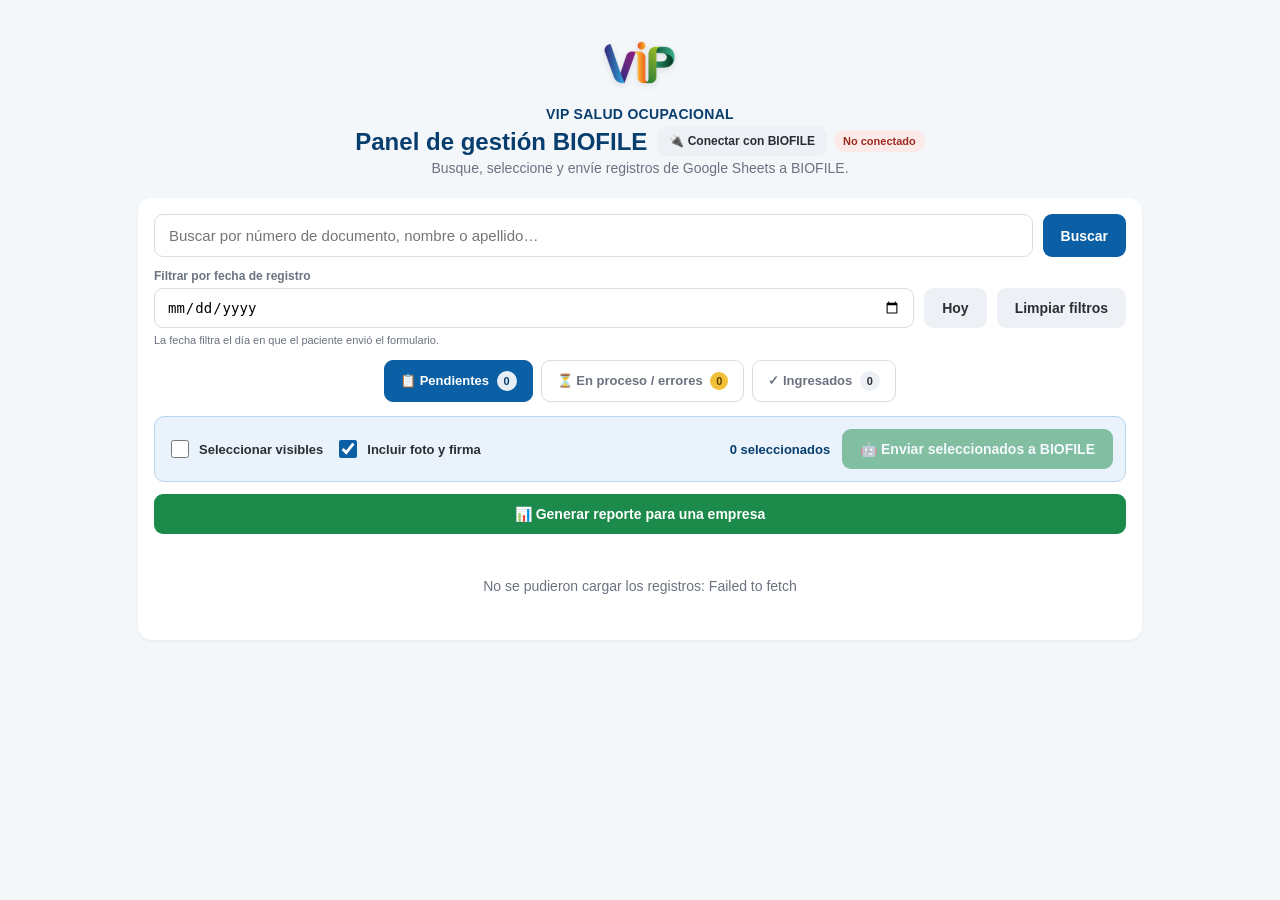
==== index.html @ d593680f "Add files via upload" ====
<!DOCTYPE html>
<html lang="es">
<head>
<meta charset="UTF-8">
<meta name="viewport" content="width=device-width, initial-scale=1">
<meta name="robots" content="noindex,nofollow">
<title>Panel de gestión BIOFILE — VIP Salud Ocupacional</title>
<link rel="icon" type="image/x-icon" href="/favicon.ico?v=vip-20260729-4">
<link rel="shortcut icon" type="image/x-icon" href="/favicon.ico?v=vip-20260729-4">
<link rel="icon" type="image/png" sizes="32x32" href="/favicon-32x32.png?v=vip-20260729-4">
<link rel="icon" type="image/png" sizes="16x16" href="/favicon-16x16.png?v=vip-20260729-4">
<link rel="apple-touch-icon" sizes="180x180" href="/apple-touch-icon.png?v=vip-20260729-4">
<link rel="icon" type="image/png" href="[data-uri]">
<meta name="theme-color" content="#0b4678">

<style>
  :root{
    --azul:#0B5FA5;
    --azul-osc:#083E6E;
    --azul-claro:#EAF3FB;
    --gris-txt:#2B2E33;
    --gris-suave:#6B7280;
    --borde:#D6DEE6;
    --verde:#1B8A4B;
    --verde-claro:#E7F5EC;
    --rojo:#C0392B;
    --fondo:#F4F7FA;
    --blanco:#FFFFFF;
  }
  *{box-sizing:border-box;}
  body{
    margin:0;
    font-family:-apple-system,BlinkMacSystemFont,"Segoe UI",Roboto,Arial,sans-serif;
    background:var(--fondo);
    color:var(--gris-txt);
  }
  .wrap{
    max-width:920px;
    margin:0 auto;
    padding:24px 18px 60px;
  }
  header{
    text-align:center;
    margin-bottom:22px;
  }
  header .marca{
    font-weight:700;
    font-size:14px;
    color:var(--azul-osc);
    letter-spacing:.3px;
  }
  header h1{
    font-size:24px;
    color:var(--azul-osc);
    margin:6px 0 4px;
  }
  header p{
    color:var(--gris-suave);
    font-size:14px;
    margin:0;
  }

  .panel-busqueda{
    background:var(--blanco);
    border-radius:14px;
    padding:16px;
    box-shadow:0 1px 3px rgba(0,0,0,.06);
    margin-bottom:18px;
  }
  .fila-busqueda{
    display:flex;
    gap:10px;
  }
  .fila-busqueda input{
    flex:1;
    padding:12px 14px;
    font-size:15px;
    border:1.5px solid var(--borde);
    border-radius:9px;
  }
  .fila-busqueda input:focus{
    outline:none;
    border-color:var(--azul);
    box-shadow:0 0 0 3px rgba(11,95,165,.15);
  }
  .btn{
    display:inline-flex;
    align-items:center;
    justify-content:center;
    gap:6px;
    padding:12px 18px;
    font-size:14px;
    font-weight:700;
    border-radius:9px;
    border:none;
    cursor:pointer;
    white-space:nowrap;
  }
  .btn-azul{background:var(--azul);color:#fff;}
  .btn-azul:hover{background:var(--azul-osc);}
  .btn-verde{background:var(--verde);color:#fff;}
  .btn-verde:hover{background:#146B3A;}
  .btn-gris{background:#EDF1F5;color:var(--gris-txt);}
  .btn-gris:hover{background:#DCE3E9;}
  .btn:disabled{opacity:.5;cursor:default;}
  .btn-sm{padding:8px 14px;font-size:13px;}

  .lista-registros{
    display:flex;
    flex-direction:column;
    gap:8px;
    margin-top:14px;
    max-height:280px;
    overflow-y:auto;
  }
  .item-registro{
    display:flex;
    flex-direction:column;
    gap:6px;
    padding:12px 14px;
    border:1.5px solid var(--borde);
    border-radius:9px;
    cursor:pointer;
    background:var(--blanco);
  }
  .item-registro.es-brigada{
    border-color:var(--naranja,#F47920);
    border-width:2px;
    background:#FFFBF7;
  }
  .item-registro:hover{
    border-color:var(--azul);
    background:var(--azul-claro);
  }
  .item-registro-fila1{
    display:flex;
    justify-content:space-between;
    align-items:center;
  }
  .item-registro .nombre{
    font-weight:700;
    font-size:14px;
  }
  .item-registro .detalle{
    font-size:12px;
    color:var(--gris-suave);
    margin-top:2px;
  }
  .item-registro .fecha{
    font-size:12px;
    color:var(--gris-suave);
    white-space:nowrap;
  }
  .fila-badges{
    display:flex;
    gap:6px;
    flex-wrap:wrap;
  }
  .badge{
    display:inline-flex;
    align-items:center;
    gap:4px;
    font-size:11px;
    font-weight:800;
    padding:3px 9px;
    border-radius:99px;
    white-space:nowrap;
  }
  .badge-brigada{
    background:#F47920;
    color:#fff;
  }
  .badge-empresa{
    background:#EAF3FB;
    color:#0B5FA5;
  }
  .badge-particular{
    background:#F0ECF8;
    color:#6B4FA0;
  }
  .badge-robot{
    background:#1B8A4B;
    color:#fff;
  }
  .badge-robot-error{
    background:#C0392B;
    color:#fff;
  }
  .badge-robot-proceso{
    background:#F2C037;
    color:#5C4400;
  }
  .alerta-brigada{
    margin:0 18px 14px;
    background:#F47920;
    color:#fff;
    border-radius:10px;
    padding:12px 16px;
    font-size:14px;
    font-weight:800;
    text-align:center;
  }
  .fila-badges-ficha{
    display:flex;
    gap:8px;
    flex-wrap:wrap;
    margin:0 18px 14px;
  }
  .fila-badges-ficha .badge{
    font-size:12px;
    padding:5px 12px;
  }

  .estado-carga, .estado-vacio{
    text-align:center;
    padding:30px 10px;
    color:var(--gris-suave);
    font-size:14px;
  }

  .ficha{
    display:none;
    background:var(--blanco);
    border-radius:14px;
    box-shadow:0 1px 3px rgba(0,0,0,.06);
    overflow:hidden;
  }
  .ficha.activa{display:block;}

  .ficha-header{
    background:var(--azul-osc);
    color:#fff;
    padding:16px 18px;
    display:flex;
    justify-content:space-between;
    align-items:center;
    flex-wrap:wrap;
    gap:10px;
  }
  .ficha-header .nombre-paciente{
    font-size:17px;
    font-weight:700;
  }
  .ficha-header .doc-paciente{
    font-size:13px;
    opacity:.85;
  }

  .barra-copiar{
    background:var(--verde-claro);
    padding:14px 18px;
    display:flex;
    align-items:center;
    justify-content:space-between;
    flex-wrap:wrap;
    gap:10px;
    border-bottom:1px solid var(--borde);
  }
  .barra-copiar .texto{
    font-size:13px;
    color:#146B3A;
    font-weight:600;
  }
  .confirmacion-copiado{
    display:none;
    font-size:13px;
    color:var(--verde);
    font-weight:700;
  }

  .fotos-firma{
    display:grid;
    grid-template-columns:1fr 1fr;
    gap:14px;
    padding:18px;
    border-bottom:1px solid var(--borde);
  }
  .caja-imagen{
    border:1.5px solid var(--borde);
    border-radius:10px;
    padding:12px;
    text-align:center;
  }
  .caja-imagen .titulo-img{
    font-size:12px;
    font-weight:700;
    color:var(--gris-suave);
    text-transform:uppercase;
    letter-spacing:.4px;
    margin-bottom:8px;
  }
  .caja-imagen img{
    display:block;
    width:auto;
    max-width:100%;
    max-height:220px;
    object-fit:contain;
    border-radius:6px;
    margin:0 auto 10px;
    background:#f0f0f0;
  }
  .vista-imagen-mensaje{
    display:none;
    padding:12px;
    margin-bottom:10px;
    border:1px dashed var(--borde);
    border-radius:8px;
    background:#FAFBFC;
    color:var(--gris-suave);
    font-size:12px;
    line-height:1.45;
  }
  .caja-imagen .botones-img{
    display:flex;
    gap:6px;
    justify-content:center;
    flex-wrap:wrap;
  }
  .aviso-img{
    font-size:11px;
    color:var(--gris-suave);
    margin-top:6px;
  }

  .tabla-datos{
    padding:6px 18px 18px;
  }
  .grupo-datos{
    margin-top:14px;
  }
  .grupo-datos .titulo-grupo{
    font-size:12px;
    font-weight:700;
    color:var(--azul);
    text-transform:uppercase;
    letter-spacing:.5px;
    margin-bottom:8px;
    padding-bottom:6px;
    border-bottom:2px solid var(--azul-claro);
  }
  .fila-dato{
    display:grid;
    grid-template-columns:190px 1fr auto;
    gap:10px;
    align-items:center;
    padding:7px 0;
    border-bottom:1px solid #F0F3F6;
  }
  .fila-dato:last-child{border-bottom:none;}
  .fila-dato .etiqueta{
    font-size:13px;
    color:var(--gris-suave);
    font-weight:600;
  }
  .fila-dato .valor{
    font-size:14px;
    font-weight:600;
    word-break:break-word;
  }
  .fila-dato .valor.vacio{
    color:#B7C0CA;
    font-weight:400;
    font-style:italic;
  }
  .btn-copiar-uno{
    background:none;
    border:1px solid var(--borde);
    border-radius:6px;
    padding:4px 9px;
    font-size:12px;
    cursor:pointer;
    color:var(--gris-suave);
    white-space:nowrap;
  }
  .btn-copiar-uno:hover{
    border-color:var(--azul);
    color:var(--azul);
  }

  .pie-ficha{
    padding:16px 18px;
    display:flex;
    justify-content:center;
    gap:10px;
    flex-wrap:wrap;
  }

  /* ===== MODO SECUENCIAL: un dato a la vez ===== */
  .modo-secuencial{
    display:none;
    background:var(--blanco);
    border-radius:14px;
    box-shadow:0 1px 3px rgba(0,0,0,.06);
    overflow:hidden;
  }
  .modo-secuencial.activo{display:block;}
  .sec-header{
    background:var(--azul-osc);
    color:#fff;
    padding:14px 18px;
    display:flex;
    justify-content:space-between;
    align-items:center;
    flex-wrap:wrap;
    gap:8px;
  }
  .sec-header .sec-nombre{
    font-size:15px;
    font-weight:700;
  }
  .sec-progreso{
    background:var(--azul-claro);
    padding:10px 18px;
  }
  .sec-progreso-texto{
    font-size:12px;
    font-weight:700;
    color:var(--azul-osc);
    margin-bottom:6px;
    text-align:center;
  }
  .sec-progreso-barra{
    height:6px;
    background:#D3E4F2;
    border-radius:99px;
    overflow:hidden;
  }
  .sec-progreso-relleno{
    height:100%;
    background:var(--azul);
    border-radius:99px;
    transition:width .2s ease;
  }
  .sec-cuerpo{
    padding:34px 24px;
    text-align:center;
  }
  .sec-grupo-actual{
    font-size:12px;
    font-weight:700;
    color:var(--azul);
    text-transform:uppercase;
    letter-spacing:.6px;
    margin-bottom:10px;
  }
  .sec-etiqueta{
    font-size:16px;
    color:var(--gris-suave);
    font-weight:600;
    margin-bottom:14px;
  }
  .sec-valor{
    font-size:34px;
    font-weight:800;
    color:var(--gris-txt);
    word-break:break-word;
    line-height:1.2;
    min-height:44px;
    padding:0 10px;
  }
  .sec-valor.vacio{
    color:#C3CBD3;
    font-style:italic;
    font-weight:500;
    font-size:20px;
  }
  .sec-botones{
    padding:18px 24px 26px;
    display:flex;
    flex-direction:column;
    gap:10px;
    align-items:center;
  }
  .btn-grande{
    width:100%;
    max-width:420px;
    padding:20px;
    font-size:18px;
    font-weight:800;
    border-radius:12px;
    border:none;
    cursor:pointer;
  }
  .btn-grande.principal{
    background:var(--verde);
    color:#fff;
  }
  .btn-grande.principal.copiado{
    background:#146B3A;
  }
  .sec-nav{
    display:flex;
    gap:10px;
    width:100%;
    max-width:420px;
  }
  .sec-nav button{
    flex:1;
    padding:12px;
    font-size:14px;
    font-weight:700;
    border-radius:9px;
    border:1.5px solid var(--borde);
    background:var(--blanco);
    color:var(--gris-txt);
    cursor:pointer;
  }
  .sec-nav button:hover{border-color:var(--azul);color:var(--azul);}
  .sec-nav button:disabled{opacity:.4;cursor:default;}
  .sec-atajo{
    font-size:12px;
    color:var(--gris-suave);
    text-align:center;
    margin-top:4px;
  }
  .selector-modo{
    display:flex;
    gap:8px;
    justify-content:center;
    margin-bottom:14px;
  }
  .selector-modo button{
    padding:9px 16px;
    font-size:13px;
    font-weight:700;
    border-radius:8px;
    border:1.5px solid var(--borde);
    background:var(--blanco);
    color:var(--gris-suave);
    cursor:pointer;
  }
  .selector-modo button.activo{
    background:var(--azul);
    border-color:var(--azul);
    color:#fff;
  }
  #contadorPorConfirmar{
    display:inline-flex;
    align-items:center;
    justify-content:center;
    min-width:18px;
    height:18px;
    padding:0 5px;
    border-radius:99px;
    background:#F2C037;
    color:#5C4400;
    font-size:11px;
    font-weight:800;
    margin-left:4px;
  }
  .banner-confirmar{
    margin:0 18px 14px;
    background:#FFF7E0;
    border:2px solid #F2C037;
    border-radius:10px;
    padding:14px 16px;
    font-size:14px;
  }
  .banner-confirmar strong{color:#5C4400;}
  .datos-robot-resumen{
    background:#F7FAFC;
    border-radius:8px;
    padding:10px 12px;
    margin-top:10px;
    font-size:13px;
    line-height:1.6;
  }

  .modal-fondo{
    position:fixed;
    top:0; left:0; right:0; bottom:0;
    background:rgba(20,25,30,.55);
    display:flex;
    align-items:center;
    justify-content:center;
    z-index:100;
    padding:16px;
  }
  .modal-caja{
    background:#fff;
    border-radius:14px;
    max-width:480px;
    width:100%;
    max-height:85vh;
    display:flex;
    flex-direction:column;
    overflow:hidden;
  }
  .modal-header{
    background:var(--azul-osc);
    color:#fff;
    padding:14px 18px;
    display:flex;
    justify-content:space-between;
    align-items:center;
    font-weight:700;
  }
  .btn-cerrar-modal{
    background:none;
    border:none;
    color:#fff;
    font-size:18px;
    cursor:pointer;
  }
  .modal-cuerpo{
    padding:18px;
    overflow-y:auto;
  }
  .item-empresa-reporte{
    display:flex;
    justify-content:space-between;
    align-items:center;
    padding:12px 14px;
    border:1.5px solid var(--borde);
    border-radius:9px;
    cursor:pointer;
    margin-bottom:8px;
    background:#fff;
  }
  .item-empresa-reporte:hover{
    border-color:var(--verde);
    background:var(--verde-claro);
  }
  .item-empresa-reporte .nombre-emp{
    font-weight:700;
    font-size:14px;
  }
  .item-empresa-reporte .cantidad-emp{
    font-size:12px;
    color:var(--gris-suave);
  }

  .oculto{display:none !important;}

  @media (max-width:600px){
    .fotos-firma{grid-template-columns:1fr;}
    .fila-dato{grid-template-columns:1fr;gap:2px;}
    .fila-dato .btn-copiar-uno{justify-self:start;}
  }


  :root{--amarillo:#F2C037;--amarillo-claro:#FFF7E0;--rojo-claro:#FBEAE8;}
  .wrap{max-width:1040px;}
  .header-linea{display:flex;justify-content:center;align-items:center;gap:10px;flex-wrap:wrap;}
  .btn-config{padding:8px 12px;font-size:12px;background:#EDF1F5;color:var(--gris-txt);}
  .fila-filtros{display:grid;grid-template-columns:1fr auto auto;gap:10px;margin-top:12px;align-items:end;}
  .campo-filtro label{font-size:12px;font-weight:700;color:var(--gris-suave);display:block;margin:0 0 5px;}
  .campo-filtro input{width:100%;padding:10px 12px;border:1.5px solid var(--borde);border-radius:9px;font-size:14px;}
  .tabs-estado{display:flex;gap:8px;justify-content:center;flex-wrap:wrap;margin:14px 0 0;}
  .tabs-estado button{padding:10px 15px;font-size:13px;font-weight:700;border-radius:9px;border:1.5px solid var(--borde);background:#fff;color:var(--gris-suave);cursor:pointer;}
  .tabs-estado button.activo{background:var(--azul);border-color:var(--azul);color:#fff;}
  .contador-tab{display:inline-flex;align-items:center;justify-content:center;min-width:20px;height:20px;padding:0 6px;border-radius:99px;background:rgba(255,255,255,.9);color:var(--azul-osc);font-size:11px;margin-left:4px;}
  .tabs-estado button:not(.activo) .contador-tab{background:#EDF1F5;color:var(--gris-txt);}
  .barra-masiva{display:flex;align-items:center;gap:12px;flex-wrap:wrap;margin-top:14px;padding:12px;border:1.5px solid #BBD7EE;background:var(--azul-claro);border-radius:10px;}
  .check-inline{display:inline-flex;align-items:center;gap:7px;font-size:13px;font-weight:650;cursor:pointer;}
  .check-inline input{width:18px;height:18px;accent-color:var(--azul);}
  .barra-masiva .spacer{flex:1;}
  .seleccion-contador{font-size:13px;font-weight:700;color:var(--azul-osc);}
  .item-registro{cursor:pointer;}
  .item-registro.es-seleccionado{border-color:var(--azul);box-shadow:0 0 0 2px rgba(11,95,165,.12);}
  .item-registro-contenido{display:grid;grid-template-columns:auto 1fr auto;gap:12px;align-items:start;}
  .check-registro{width:20px;height:20px;accent-color:var(--azul);margin-top:2px;cursor:pointer;}
  .acciones-item{display:flex;gap:7px;align-items:center;flex-wrap:wrap;justify-content:flex-end;}
  .btn-mini{padding:7px 11px;font-size:12px;border-radius:7px;}
  .estado-bloque{margin-top:8px;padding:10px 12px;border-radius:9px;background:#F7FAFC;border:1px solid var(--borde);}
  .estado-cabecera{display:flex;justify-content:space-between;gap:10px;align-items:center;font-size:12px;font-weight:750;}
  .estado-cabecera .azul{color:var(--azul);}.estado-cabecera .verde{color:var(--verde);}.estado-cabecera .rojo{color:var(--rojo);}.estado-cabecera .amarillo{color:#7A5A00;}
  .barra-progreso{height:8px;border-radius:99px;background:#DFE7EE;overflow:hidden;margin-top:8px;}
  .barra-progreso > div{height:100%;border-radius:99px;transition:width .5s ease;background:var(--azul);}
  .barra-progreso > div.verde{background:var(--verde);}.barra-progreso > div.rojo{background:var(--rojo);}.barra-progreso > div.amarillo{background:var(--amarillo);}
  .error-detalle{margin-top:9px;border-top:1px solid var(--borde);padding-top:8px;font-size:12px;color:var(--rojo);line-height:1.45;word-break:break-word;}
  .ficha-tabs{display:flex;justify-content:center;gap:8px;padding:14px 18px 0;flex-wrap:wrap;}
  .ficha-tabs button{padding:10px 16px;border:1.5px solid var(--borde);background:#fff;color:var(--gris-suave);font-weight:700;border-radius:9px;cursor:pointer;}
  .ficha-tabs button.activo{background:var(--azul);border-color:var(--azul);color:#fff;}
  .panel-automatico{padding:18px;}
  .tarjeta-envio{border:1.5px solid var(--borde);border-radius:12px;padding:16px;background:#FBFCFD;}
  .tarjeta-envio h3{margin:0 0 5px;color:var(--azul-osc);font-size:17px;}
  .tarjeta-envio p{margin:0 0 14px;color:var(--gris-suave);font-size:13px;line-height:1.45;}
  .opciones-envio{display:grid;gap:10px;margin-bottom:14px;}
  .opcion-check{display:flex;align-items:flex-start;gap:10px;padding:11px;border:1px solid var(--borde);border-radius:9px;background:#fff;cursor:pointer;}
  .opcion-check input{width:20px;height:20px;accent-color:var(--azul);flex:none;margin-top:1px;}
  .opcion-check strong{font-size:13px;display:block;}.opcion-check small{color:var(--gris-suave);display:block;margin-top:2px;line-height:1.35;}
  .progreso-ficha{margin-top:14px;padding:13px;border-radius:10px;background:var(--azul-claro);display:none;}
  .progreso-ficha.visible{display:block;}
  .progreso-ficha .mensaje{font-size:13px;font-weight:750;color:var(--azul-osc);display:flex;justify-content:space-between;gap:10px;}
  .progreso-ficha.error{background:var(--rojo-claro);}.progreso-ficha.error .mensaje{color:var(--rojo);}
  .progreso-ficha.exito{background:var(--verde-claro);}.progreso-ficha.exito .mensaje{color:var(--verde);}
  .panel-manual{display:none;}
  .panel-manual.activo{display:block;}
  .manual-aviso{margin:15px 18px 0;padding:12px 14px;background:var(--amarillo-claro);border:1.5px solid var(--amarillo);border-radius:10px;font-size:13px;line-height:1.45;}
  .selector-modo-manual{display:flex;gap:8px;justify-content:center;padding:14px 18px 0;flex-wrap:wrap;}
  .selector-modo-manual button{padding:9px 15px;font-size:13px;font-weight:700;border:1.5px solid var(--borde);border-radius:8px;background:#fff;color:var(--gris-suave);cursor:pointer;}
  .selector-modo-manual button.activo{background:var(--azul);color:#fff;border-color:var(--azul);}
  .barra-copiar{margin-top:14px;}
  .seccion-descargas{display:none;}
  .seccion-descargas.visible{display:grid;}
  .resumen-ficha-estado{margin:14px 18px 0;}
  .badge-orden{background:var(--verde-claro);color:#146B3A;}
  .badge-en-cola{background:var(--azul-claro);color:var(--azul-osc);}
  .filtros-nota{font-size:11px;color:var(--gris-suave);margin-top:6px;}
  .toast{position:fixed;right:18px;bottom:18px;max-width:380px;padding:13px 16px;border-radius:10px;background:#15202B;color:#fff;box-shadow:0 8px 24px rgba(0,0,0,.25);z-index:250;font-size:13px;line-height:1.4;display:none;}
  .toast.visible{display:block;}
  .toast.error{background:#7A1F18;}.toast.exito{background:#146B3A;}
  .ayuda-seguridad{font-size:11px;color:var(--gris-suave);margin-top:8px;text-align:center;}
  .sin-cursor{cursor:default;}
  @media(max-width:700px){
    .fila-filtros{grid-template-columns:1fr 1fr;}.fila-filtros .campo-filtro:first-child{grid-column:1/-1;}
    .item-registro-contenido{grid-template-columns:auto 1fr;}.acciones-item{grid-column:2;justify-content:flex-start;}
    .barra-masiva .spacer{display:none}.barra-masiva{align-items:flex-start;}
  }
  @media(max-width:520px){
    .fila-busqueda{flex-direction:column}.fila-busqueda .btn{width:100%}.fila-filtros{grid-template-columns:1fr;}.fila-filtros .campo-filtro:first-child{grid-column:auto;}
    .ficha-header{align-items:flex-start}.sec-valor{font-size:26px}.wrap{padding-left:10px;padding-right:10px;}
  }

  .logo-vip-panel{display:block;width:76px;height:76px;object-fit:contain;margin:0 auto 6px;filter:drop-shadow(0 2px 3px rgba(0,0,0,.10));}
  .conexion-wrap{display:flex;align-items:center;gap:7px;flex-wrap:wrap;justify-content:center;}
  .estado-conexion{font-size:11px;font-weight:800;border-radius:99px;padding:5px 9px;white-space:nowrap;}
  .estado-conexion.conectado{background:#E7F5EC;color:#146B3A;}
  .estado-conexion.desconectado{background:#FBEAE8;color:#9C2C22;}
  @media(max-width:520px){.logo-vip-panel{width:66px;height:66px}.header-linea{flex-direction:column}.conexion-wrap{width:100%}.conexion-wrap .btn{width:auto;}}


  /* ===== CONSULTA DE EXÁMENES ASOCIADOS ===== */
  .consulta-examenes{
    margin:14px 18px 0;
    border:1.5px solid #B8D4EA;
    border-radius:12px;
    background:#F7FBFF;
    overflow:hidden;
  }
  .consulta-examenes-cabecera{
    display:flex;
    align-items:center;
    justify-content:space-between;
    gap:14px;
    padding:14px 16px;
    background:#EAF3FB;
    border-bottom:1px solid #CFE1EF;
  }
  .consulta-examenes-titulo{
    color:var(--azul-osc);
    font-size:15px;
    font-weight:800;
    line-height:1.25;
  }
  .consulta-examenes-subtitulo{
    display:block;
    margin-top:3px;
    color:var(--gris-suave);
    font-size:11px;
    font-weight:600;
    line-height:1.35;
  }
  .consulta-examenes-cuerpo{padding:14px 16px;}
  .estado-examenes{
    padding:11px 12px;
    border-radius:9px;
    font-size:13px;
    line-height:1.45;
    background:#fff;
    color:var(--gris-suave);
    border:1px solid var(--borde);
  }
  .estado-examenes.cargando{color:var(--azul-osc);background:#F3F9FE;border-color:#B8D4EA;}
  .estado-examenes.exito{color:#146B3A;background:#F0FBF4;border-color:#9AD5AF;}
  .estado-examenes.aviso{color:#6A5000;background:#FFF8E3;border-color:#E9C85D;}
  .estado-examenes.error{color:#9C2C22;background:#FDF0EF;border-color:#E3AAA5;}
  .datos-orden-asociada{
    display:grid;
    grid-template-columns:repeat(2,minmax(0,1fr));
    gap:8px;
    margin-bottom:11px;
  }
  .dato-orden-asociada{
    padding:9px 10px;
    border-radius:8px;
    background:#fff;
    border:1px solid #D9E6F0;
    font-size:12px;
    line-height:1.35;
  }
  .dato-orden-asociada strong{display:block;color:var(--azul-osc);margin-bottom:2px;}
  .lista-examenes-asociados{
    display:grid;
    gap:7px;
    list-style:none;
    padding:0;
    margin:10px 0 0;
  }
  .lista-examenes-asociados li{
    position:relative;
    padding:10px 12px 10px 38px;
    border-radius:9px;
    background:#fff;
    border:1px solid #CFE1EF;
    color:#173B57;
    font-size:13px;
    font-weight:700;
    line-height:1.35;
  }
  .lista-examenes-asociados li::before{
    content:'✓';
    position:absolute;
    left:12px;
    top:9px;
    width:18px;
    height:18px;
    border-radius:50%;
    display:flex;
    align-items:center;
    justify-content:center;
    background:#E7F5EC;
    color:#146B3A;
    font-size:12px;
    font-weight:900;
  }
  .nota-verificacion-correo{
    margin-top:12px;
    padding:11px 12px;
    border-radius:9px;
    background:#FFF4D8;
    border:1.5px solid #E7B934;
    color:#5D4500;
    font-size:12px;
    line-height:1.45;
    font-weight:650;
  }
  .recordatorio-final-correo{
    margin:15px 18px 18px;
    padding:13px 14px;
    border-radius:10px;
    background:#FFF4D8;
    border:1.5px solid #E7B934;
    color:#5D4500;
    font-size:13px;
    line-height:1.45;
    font-weight:750;
  }
  @media(max-width:620px){
    .consulta-examenes-cabecera{align-items:flex-start;flex-direction:column;}
    .consulta-examenes-cabecera .btn{width:100%;}
    .datos-orden-asociada{grid-template-columns:1fr;}
  }

</style>


<script>
(function forzarFaviconVIP() {
  const version = 'vip-20260729-4-' + Date.now();
  const rutas = [
    { rel: 'icon', type: 'image/x-icon', href: '/favicon.ico?v=' + version },
    { rel: 'shortcut icon', type: 'image/x-icon', href: '/favicon.ico?v=' + version }
  ];

  rutas.forEach(({ rel, type, href }) => {
    const link = document.createElement('link');
    link.rel = rel;
    link.type = type;
    link.href = href;
    document.head.appendChild(link);
  });
})();
</script>

</head>
<body>
<div class="wrap">
  <header>
    <img class="logo-vip-panel" src="logo-vip.png" alt="Logo VIP Salud Ocupacional">
    <div class="marca">VIP SALUD OCUPACIONAL</div>
    <div class="header-linea">
      <h1>Panel de gestión BIOFILE</h1>
      <div class="conexion-wrap">
        <button type="button" class="btn btn-config" id="btnConfigurarAcceso">🔌 Conectar con BIOFILE</button>
        <span class="estado-conexion desconectado" id="estadoConexion">No conectado</span>
      </div>
    </div>
    <p>Busque, seleccione y envíe registros de Google Sheets a BIOFILE.</p>
  </header>

  <section class="panel-busqueda" id="panelBusqueda">
    <div class="fila-busqueda">
      <input type="text" id="inputBusqueda" placeholder="Buscar por número de documento, nombre o apellido…" autocomplete="off">
      <button type="button" class="btn btn-azul" id="btnBuscar">Buscar</button>
    </div>

    <div class="fila-filtros">
      <div class="campo-filtro">
        <label for="filtroFecha">Filtrar por fecha de registro</label>
        <input type="date" id="filtroFecha">
      </div>
      <button type="button" class="btn btn-gris" id="btnFechaHoy">Hoy</button>
      <button type="button" class="btn btn-gris" id="btnLimpiarFiltros">Limpiar filtros</button>
    </div>
    <div class="filtros-nota">La fecha filtra el día en que el paciente envió el formulario.</div>

    <div class="tabs-estado">
      <button type="button" id="btnTabPendientes" class="activo">📋 Pendientes <span class="contador-tab" id="contadorPendientes">0</span></button>
      <button type="button" id="btnTabPorConfirmar">⏳ En proceso / errores <span class="contador-tab" id="contadorPorConfirmar">0</span></button>
      <button type="button" id="btnTabIngresados">✓ Ingresados <span class="contador-tab" id="contadorIngresados">0</span></button>
    </div>

    <div class="barra-masiva" id="barraMasiva">
      <label class="check-inline"><input type="checkbox" id="checkSeleccionarVisibles"> Seleccionar visibles</label>
      <label class="check-inline"><input type="checkbox" id="checkImagenesMasivo" checked> Incluir foto y firma</label>
      <span class="spacer"></span>
      <span class="seleccion-contador" id="textoSeleccionados">0 seleccionados</span>
      <button type="button" class="btn btn-verde" id="btnEnviarSeleccionados" disabled>🤖 Enviar seleccionados a BIOFILE</button>
    </div>

    <button type="button" class="btn btn-verde" id="btnAbrirReporte" style="width:100%;margin-top:12px;">📊 Generar reporte para una empresa</button>
    <div id="listaRegistros" class="lista-registros"></div>
  </section>

  <section class="ficha" id="ficha">
    <div class="ficha-header">
      <div>
        <div class="nombre-paciente" id="fichaNombre">—</div>
        <div class="doc-paciente" id="fichaDoc">—</div>
      </div>
      <button type="button" class="btn btn-gris btn-sm" id="btnCerrarFicha">← Volver a la lista</button>
    </div>

    <div class="alerta-brigada oculto" id="alertaBrigada"></div>
    <div class="fila-badges-ficha" id="fichaBadges"></div>
    <div class="resumen-ficha-estado" id="resumenFichaEstado"></div>

    <section class="consulta-examenes" id="consultaExamenes">
      <div class="consulta-examenes-cabecera">
        <div>
          <div class="consulta-examenes-titulo">🧪 Exámenes asociados a esta cédula</div>
          <span class="consulta-examenes-subtitulo">Consulta de apoyo para recepción. Esta información no se envía automáticamente a BIOFILE.</span>
        </div>
        <button type="button" class="btn btn-azul btn-sm" id="btnConsultarExamenes">🔎 Consultar exámenes</button>
      </div>
      <div class="consulta-examenes-cuerpo">
        <div class="estado-examenes" id="estadoExamenesAsociados">Abra un paciente para consultar los exámenes que tenga asociados en el Sheet Maestro.</div>
        <div class="oculto" id="resultadoExamenesAsociados">
          <div class="datos-orden-asociada" id="datosOrdenAsociada"></div>
          <div style="font-size:13px;font-weight:800;color:var(--azul-osc);">Exámenes encontrados:</div>
          <ul class="lista-examenes-asociados" id="listaExamenesAsociados"></ul>
          <div class="nota-verificacion-correo">📧 <strong>Verificación obligatoria:</strong> antes de finalizar el ingreso, rectifique esta lista con el correo original de la orden. El panel solo la muestra como apoyo y no carga estos exámenes en BIOFILE.</div>
        </div>
      </div>
    </section>

    <div class="ficha-tabs">
      <button type="button" id="btnFichaAutomatico" class="activo">🤖 Enviar a BIOFILE</button>
      <button type="button" id="btnFichaManual">📝 Ingreso manual</button>
    </div>

    <div class="panel-automatico" id="panelAutomatico">
      <div class="tarjeta-envio">
        <h3>Enviar este paciente automáticamente</h3>
        <p>El robot tomará la cédula seleccionada, buscará la fila en Google Sheets y realizará el ingreso en BIOFILE.</p>
        <div class="opciones-envio">
          <label class="opcion-check">
            <input type="checkbox" id="checkSubirImagenes" checked>
            <span><strong>Enviar foto y firma a BIOFILE</strong><small>Desmárquela para crear la orden sin subir imágenes.</small></span>
          </label>
          <label class="opcion-check">
            <input type="checkbox" id="checkMostrarDescargas">
            <span><strong>Mostrar foto y firma para descarga manual</strong><small>Útil como respaldo o si necesita completar las imágenes manualmente.</small></span>
          </label>
        </div>
        <button type="button" class="btn btn-verde" id="btnEnviarIndividual" style="width:100%;">🤖 Enviar este paciente a BIOFILE</button>
        <div class="progreso-ficha" id="progresoFicha">
          <div class="mensaje"><span id="mensajeProgresoFicha">Preparando…</span><span id="porcentajeProgresoFicha">0%</span></div>
          <div class="barra-progreso"><div id="barraProgresoFicha" style="width:0%"></div></div>
          <div class="error-detalle oculto" id="errorProgresoFicha"></div>
        </div>
      </div>

      <div class="fotos-firma seccion-descargas" id="descargasAutomaticas">
        <div class="caja-imagen">
          <div class="titulo-img">Foto del paciente</div>
          <img id="imgFotoAuto" src="" alt="Foto del paciente">
          <div class="botones-img"><a class="btn btn-azul btn-sm" id="btnDescargarFotoAuto" href="#" target="_blank">⬇ Descargar foto</a></div>
        </div>
        <div class="caja-imagen">
          <div class="titulo-img">Firma</div>
          <img id="imgFirmaAuto" src="" alt="Firma">
          <div class="botones-img"><a class="btn btn-azul btn-sm" id="btnDescargarFirmaAuto" href="#" target="_blank">⬇ Descargar firma</a></div>
        </div>
      </div>
    </div>

    <div class="panel-manual" id="panelManual">
      <div class="manual-aviso" id="avisoManual">Use este modo cuando el envío automático falle o cuando prefiera ingresar el paciente directamente en BIOFILE.</div>

      <div class="fotos-firma">
        <div class="caja-imagen">
          <div class="titulo-img">Foto del paciente</div>
          <img id="imgFoto" src="" alt="Foto del paciente">
          <div class="botones-img"><a class="btn btn-azul btn-sm" id="btnDescargarFoto" href="#" target="_blank">⬇ Descargar foto</a></div>
          <div class="aviso-img">En BIOFILE: “Subir foto” y seleccione el archivo descargado.</div>
        </div>
        <div class="caja-imagen">
          <div class="titulo-img">Firma</div>
          <img id="imgFirma" src="" alt="Firma">
          <div class="botones-img"><a class="btn btn-azul btn-sm" id="btnDescargarFirma" href="#" target="_blank">⬇ Descargar firma</a></div>
          <div class="aviso-img">En BIOFILE: “Subir firma” y seleccione el archivo descargado.</div>
        </div>
      </div>

      <div class="selector-modo-manual">
        <button type="button" id="btnModoLista" class="activo">📋 Ver todo en lista</button>
        <button type="button" id="btnModoSecuencial">➡️ Copiar dato por dato</button>
      </div>

      <div id="modoListaContenido">
        <div class="barra-copiar">
          <span class="texto">Copie el bloque completo o utilice los botones de cada dato.</span>
          <div style="display:flex;align-items:center;gap:10px;">
            <span class="confirmacion-copiado" id="confirmacionCopiado">✓ Copiado</span>
            <button type="button" class="btn btn-verde" id="btnCopiarTodo">📋 Copiar todo</button>
          </div>
        </div>
        <div class="tabla-datos" id="tablaDatos"></div>
      </div>

      <div class="modo-secuencial" id="modoSecuencial">
        <div class="sec-progreso">
          <div class="sec-progreso-texto" id="secProgresoTexto">Dato 1</div>
          <div class="sec-progreso-barra"><div class="sec-progreso-relleno" id="secProgresoRelleno" style="width:0%"></div></div>
        </div>
        <div class="sec-cuerpo">
          <div class="sec-grupo-actual" id="secGrupo">Datos personales</div>
          <div class="sec-etiqueta" id="secEtiqueta">Tipo de documento</div>
          <div class="sec-valor" id="secValor">CC</div>
        </div>
        <div class="sec-botones">
          <button type="button" class="btn-grande principal" id="btnCopiarSiguiente">📋 Copiar y siguiente →</button>
          <div class="sec-nav"><button type="button" id="btnSecAnterior">← Anterior</button><button type="button" id="btnSecSaltar">Siguiente →</button></div>
          <div class="sec-atajo">Deje esta ventana a un lado y BIOFILE al otro para trabajar más rápido.</div>
        </div>
      </div>

      <div class="pie-ficha">
        <button type="button" class="btn btn-azul" id="btnMarcarIngresado" style="max-width:460px;">✓ Marcar como ingresado manualmente</button>
      </div>
      <div class="ayuda-seguridad">La marca manual se guarda en este navegador. Los ingresos automáticos se controlan directamente desde Google Sheets.</div>
    </div>

    <div class="recordatorio-final-correo">📧 Antes de cerrar este paciente, confirme los exámenes en el <strong>correo original de la orden</strong>. Los exámenes mostrados en este panel son únicamente una ayuda visual y deben revisarse antes de digitarlos en BIOFILE.</div>
  </section>
</div>

<div class="modal-fondo oculto" id="modalReporte">
  <div class="modal-caja">
    <div class="modal-header"><span>📊 Reporte para empresa</span><button type="button" class="btn-cerrar-modal" id="btnCerrarModalReporte">✕</button></div>
    <div class="modal-cuerpo"><p style="margin-top:0;color:var(--gris-suave);font-size:13px;">Elija la empresa. Se descargará un Excel con sus empleados registrados.</p><div id="listaEmpresasReporte"></div></div>
  </div>
</div>
<div class="toast" id="toast"></div>

<script src="https://cdnjs.cloudflare.com/ajax/libs/xlsx/0.18.5/xlsx.full.min.js"></script>
<script>
/* ===================== CONFIGURACIÓN ===================== */
const URL_APPS_SCRIPT = "https://script.google.com/macros/s/AKfycbzRTN_j8Y2j03xJvxZoqAofDPBdRTvkHqcYUep-zuoxMSHj7N2qg8Cul6tyQ-xUNAlP/exec";
const URL_APPS_SCRIPT_ORDEN = "https://script.google.com/macros/s/AKfycbyi519Shbz07KOhOb2SWNmvZZcqTJQxVe6snS3mtwuY7iW45Fo7ml2AYGZjLtMb8VKy/exec";
const CLAVE_CONSULTA = "vip2026";
const BIOFILE_API_URL = "https://biofile-render-endpoint.onrender.com";
const CLAVE_SESION = "vip_biofile_api_key";
const TRABAJOS_STORAGE = "vip_biofile_trabajos_v2";
const MANUALES_STORAGE = "vip_biofile_ingresados_manuales_v2";

const CAMPOS_BIOFILE = [
  ["Tipo doc","Tipo de documento","Datos personales"],
  ["N° documento","N° de identificación","Datos personales"],
  ["Ciudad nacimiento","Ciudad de nacimiento","Datos personales"],
  ["Fecha nacimiento","Fecha de nacimiento","Datos personales"],
  ["Primer apellido","Primer apellido","Datos personales"],
  ["Segundo apellido","Segundo apellido","Datos personales"],
  ["Primer nombre","Primer nombre","Datos personales"],
  ["Otros nombres","Otros nombres","Datos personales"],
  ["Género","Género","Datos personales"],
  ["Estado civil","Estado civil","Datos personales"],
  ["Nivel educativo","Nivel educativo","Datos personales"],
  ["Correo","Correo electrónico","Datos personales"],
  ["Zona","Localidad","Ubicación"], // La hoja conserva el encabezado Zona por compatibilidad
  ["Dirección","Dirección","Ubicación"],
  ["Barrio","Barrio","Ubicación"],
  ["Municipio","Municipio","Ubicación"],
  ["Estrato","Estrato","Ubicación"],
  ["Celular","Celular","Ubicación"],
  ["Teléfono fijo","Teléfonos","Ubicación"],
  ["Empresa en misión","Nombre de la empresa","Trabajo y afiliaciones"],
  ["Profesión o cargo","Profesión o cargo","Trabajo y afiliaciones"],
  ["Funciones del cargo","Funciones del cargo","Trabajo y afiliaciones"],
  ["EPS","EPS","Trabajo y afiliaciones"],
  ["AFP","AFP","Trabajo y afiliaciones"],
  ["ARL","ARL","Trabajo y afiliaciones"]
];

let registrosCargados = [];
let registroActual = null;
let indiceRegistroActual = -1;
let pestañaActiva = 'pendiente';
let seleccionados = new Set();
let trabajos = cargarObjetoLocal(TRABAJOS_STORAGE, {});
let documentosManuales = new Set(cargarObjetoLocal(MANUALES_STORAGE, []));
let indiceSecuencial = 0;
let cargandoRegistros = false;
let ultimoPoll = 0;
let tokenConsultaExamenes = 0;
const cacheExamenesAsociados = new Map();

const inputBusqueda = document.getElementById('inputBusqueda');
const filtroFecha = document.getElementById('filtroFecha');
const listaRegistros = document.getElementById('listaRegistros');
const ficha = document.getElementById('ficha');
const panelBusqueda = document.getElementById('panelBusqueda');

function cargarObjetoLocal(clave, valorDefecto){
  try{ const v = localStorage.getItem(clave); return v ? JSON.parse(v) : valorDefecto; }catch(_e){ return valorDefecto; }
}
function guardarTrabajos(){ localStorage.setItem(TRABAJOS_STORAGE, JSON.stringify(trabajos)); }
function guardarManuales(){ localStorage.setItem(MANUALES_STORAGE, JSON.stringify([...documentosManuales])); }
function limpiarTexto(v){ return v === null || v === undefined ? '' : String(v).trim(); }
function escaparHtml(v){ return limpiarTexto(v).replace(/[&<>'"]/g, c => ({'&':'&amp;','<':'&lt;','>':'&gt;',"'":'&#39;','"':'&quot;'}[c])); }
function docDe(r){ return limpiarTexto(r && r["N° documento"]); }
function estadoHoja(r){ return limpiarTexto(r && r["ESTADO_BIOFILE"]).toUpperCase(); }
function numeroOrden(r){ return limpiarTexto(r && (r["NUMERO_OS_BIOFILE"] || r["NUMERO_ORDEN"])); }
function errorHoja(r){ return limpiarTexto(r && r["ERROR_BIOFILE"]); }
function fechaBiofile(r){ return limpiarTexto(r && r["FECHA_BIOFILE"]); }
function jobDe(r){ return trabajos[docDe(r)] || null; }

function toast(mensaje, tipo=''){
  const el = document.getElementById('toast');
  el.textContent = mensaje; el.className = 'toast visible' + (tipo ? ' ' + tipo : '');
  clearTimeout(toast.timer); toast.timer = setTimeout(() => el.className='toast', 4200);
}

function formatearFecha(valor){
  if(!valor) return '';
  const s = String(valor);
  if(/^\d{4}-\d{2}-\d{2}/.test(s)){ const p=s.slice(0,10).split('-'); return `${p[2]}/${p[1]}/${p[0]}`; }
  return s;
}
function formatearFechaRegistro(valor){
  if(!valor) return '';
  const s=String(valor);
  if(s.includes('T')){
    const d=new Date(s); if(!Number.isNaN(d.getTime())) return new Intl.DateTimeFormat('es-CO',{timeZone:'America/Bogota',day:'2-digit',month:'2-digit',year:'numeric',hour:'2-digit',minute:'2-digit',hour12:false}).format(d).replace(',','');
  }
  return s;
}
function fechaRegistroIso(valor){
  if(!valor) return '';
  const s=String(valor).trim();
  if(s.includes('T')){
    const d=new Date(s); if(!Number.isNaN(d.getTime())) return new Intl.DateTimeFormat('en-CA',{timeZone:'America/Bogota',year:'numeric',month:'2-digit',day:'2-digit'}).format(d);
  }
  let m=s.match(/^(\d{1,2})\/(\d{1,2})\/(\d{4})/); if(m) return `${m[3]}-${m[2].padStart(2,'0')}-${m[1].padStart(2,'0')}`;
  m=s.match(/^(\d{4})-(\d{2})-(\d{2})/); return m ? `${m[1]}-${m[2]}-${m[3]}` : '';
}
function timestampRegistro(r){
  const s=limpiarTexto(r["Fecha de registro"]); const d=new Date(s); if(!Number.isNaN(d.getTime())) return d.getTime();
  const iso=fechaRegistroIso(s); return iso ? Date.parse(iso+'T00:00:00') : 0;
}
function coincideFecha(r){ return !filtroFecha.value || fechaRegistroIso(r["Fecha de registro"]) === filtroFecha.value; }

function categoriaRegistro(r){
  const doc=docDe(r); const hoja=estadoHoja(r); const job=jobDe(r);
  if(documentosManuales.has(doc)) return 'ingresado';
  if(hoja === 'COMPLETADO' || (job && job.estado === 'completado')) return 'ingresado';
  if(['PROCESANDO','ORDEN_CREADA','ERROR','PARCIAL'].includes(hoja)) return 'porConfirmar';
  if(job && ['en_cola','procesando','error'].includes(job.estado)) return 'porConfirmar';
  return 'pendiente';
}

function estadoVisual(r){
  const hoja=estadoHoja(r);
  const job=jobDe(r);
  let porcentaje=0, texto='Pendiente de envío', clase='azul', tipo='pendiente';

  /*
   * Al reintentar, Google Sheets puede conservar temporalmente el ERROR anterior.
   * El trabajo nuevo de Render tiene prioridad para mostrar el progreso actual.
   */
  if(job && job.estado==='en_cola'){
    return {
      porcentaje:12,
      texto:'Solicitud enviada a Render; esperando turno',
      clase:'azul',
      tipo:'proceso'
    };
  }

  if(job && job.estado==='procesando'){
    const inicio=Date.parse(job.iniciadoEn || job.creadoEn || '') || Date.now();
    porcentaje=Math.min(82, 25 + Math.floor((Date.now()-inicio)/1800));
    return {
      porcentaje,
      texto:'Render está ingresando el paciente en BIOFILE',
      clase:'azul',
      tipo:'proceso'
    };
  }

  if(job && job.estado==='completado'){
    return {
      porcentaje:100,
      texto:'Completado en BIOFILE',
      clase:'verde',
      tipo:'completado'
    };
  }

  if(job && job.estado==='error'){
    return {
      porcentaje:100,
      texto:'El nuevo intento terminó con error',
      clase:'rojo',
      tipo:'error'
    };
  }

  if(hoja==='COMPLETADO') return {porcentaje:100,texto:'Completado en BIOFILE',clase:'verde',tipo:'completado'};
  if(hoja==='PARCIAL') return {porcentaje:100,texto:'Orden creada, pero falló una etapa posterior',clase:'rojo',tipo:'error'};
  if(hoja==='ERROR') return {porcentaje:100,texto:'El proceso terminó con error',clase:'rojo',tipo:'error'};
  if(hoja==='ORDEN_CREADA') return {porcentaje:88,texto:'Orden creada; completando foto y firma',clase:'amarillo',tipo:'proceso'};
  if(hoja==='PROCESANDO') return {porcentaje:67,texto:'Datos cargados; guardando la orden',clase:'azul',tipo:'proceso'};

  return {porcentaje,texto,clase,tipo};
}
function detalleError(r){
  const job=jobDe(r);
  const errorTrabajo=limpiarTexto(job && job.error && job.error.mensaje);

  // Cuando el reintento termina, se muestra primero el error más reciente.
  if(job && job.estado==='error' && errorTrabajo) return errorTrabajo;

  return errorHoja(r) || errorTrabajo || 'No se recibió una descripción adicional del error.';
}


/* ===================== EXÁMENES ASOCIADOS / SHEET MAESTRO ===================== */
function claveConsultaExamenes(r){
  return (limpiarTexto(r && r["Tipo doc"]).toUpperCase()+'|'+docDe(r)).trim();
}
function separarExamenesPanel(valor){
  if(Array.isArray(valor)){
    return [...new Set(valor.map(limpiarTexto).filter(Boolean))];
  }
  const texto=limpiarTexto(valor);
  if(!texto) return [];
  return [...new Set(texto
    .replace(/\r/g,'\n')
    .split(/\n+|\s*[;|•·]\s*|\s*,\s*(?=[A-ZÁÉÍÓÚÑ])/)
    .map(v=>v.replace(/^[-–—*✓✔\d.)\s]+/,'').trim())
    .filter(Boolean))];
}
function prepararPanelExamenes(){
  tokenConsultaExamenes+=1;
  const estado=document.getElementById('estadoExamenesAsociados');
  const resultado=document.getElementById('resultadoExamenesAsociados');
  estado.className='estado-examenes';
  estado.textContent='Preparado para consultar los exámenes asociados a este documento.';
  resultado.classList.add('oculto');
  document.getElementById('datosOrdenAsociada').innerHTML='';
  document.getElementById('listaExamenesAsociados').innerHTML='';
  const boton=document.getElementById('btnConsultarExamenes');
  boton.disabled=false;
  boton.textContent='🔎 Consultar exámenes';
}
function pintarResultadoExamenes(data,r){
  const estado=document.getElementById('estadoExamenesAsociados');
  const resultado=document.getElementById('resultadoExamenesAsociados');
  const lista=separarExamenesPanel(data && data.pruebas && data.pruebas.length ? data.pruebas : data && data.detallePruebas);
  const encontrado=Boolean(data && data.encontrado);
  const empresa=limpiarTexto((data && (data.empresa || data.empresaOrden)) || (r && r["Empresa en misión"]));
  const nombre=limpiarTexto((data && data.nombre) || '');

  if(!encontrado){
    resultado.classList.add('oculto');
    estado.className='estado-examenes aviso';
    estado.innerHTML='No se encontró una orden asociada en el Sheet Maestro para <strong>'+escaparHtml(limpiarTexto(r["Tipo doc"])+' '+docDe(r))+'</strong>. Puede continuar, pero confirme los exámenes directamente en el correo original.';
    return;
  }
  if(!lista.length){
    resultado.classList.add('oculto');
    estado.className='estado-examenes aviso';
    estado.innerHTML='La persona fue encontrada en el Sheet Maestro, pero <strong>Detalle de Pruebas</strong> está vacío. Revise el correo original antes de continuar.';
    return;
  }

  estado.className='estado-examenes exito';
  estado.innerHTML='Se encontraron <strong>'+lista.length+'</strong> examen'+(lista.length===1?'':'es')+' asociado'+(lista.length===1?'':'s')+' a este documento.';
  const datos=[];
  if(nombre) datos.push('<div class="dato-orden-asociada"><strong>Persona encontrada</strong>'+escaparHtml(nombre)+'</div>');
  if(empresa) datos.push('<div class="dato-orden-asociada"><strong>Empresa registrada</strong>'+escaparHtml(empresa)+'</div>');
  document.getElementById('datosOrdenAsociada').innerHTML=datos.join('');
  document.getElementById('listaExamenesAsociados').innerHTML=lista.map(examen=>'<li>'+escaparHtml(examen)+'</li>').join('');
  resultado.classList.remove('oculto');
}
async function consultarExamenesAsociados(forzar=false){
  if(!registroActual) return;
  const r=registroActual;
  const tipoDoc=limpiarTexto(r["Tipo doc"]).toUpperCase();
  const documento=docDe(r);
  const clave=claveConsultaExamenes(r);
  const estado=document.getElementById('estadoExamenesAsociados');
  const resultado=document.getElementById('resultadoExamenesAsociados');
  if(!tipoDoc || !documento){
    resultado.classList.add('oculto');
    estado.className='estado-examenes error';
    estado.textContent='Este registro no tiene tipo o número de documento válido para consultar.';
    return;
  }
  if(!forzar && cacheExamenesAsociados.has(clave)){
    pintarResultadoExamenes(cacheExamenesAsociados.get(clave),r);
    return;
  }

  const token=++tokenConsultaExamenes;
  resultado.classList.add('oculto');
  estado.className='estado-examenes cargando';
  estado.textContent='🔎 Consultando los exámenes asociados en el Sheet Maestro…';
  const boton=document.getElementById('btnConsultarExamenes');
  boton.disabled=true;
  boton.textContent='Consultando…';
  const controlador=new AbortController();
  const temporizador=setTimeout(()=>controlador.abort(),12000);
  try{
    const url=URL_APPS_SCRIPT_ORDEN+'?accion=buscarPersona&tipoDoc='+encodeURIComponent(tipoDoc)+'&numDoc='+encodeURIComponent(documento)+'&_='+Date.now();
    const respuesta=await fetch(url,{method:'GET',cache:'no-store',signal:controlador.signal});
    const texto=await respuesta.text();
    let data={};
    try{data=texto?JSON.parse(texto):{};}catch(_e){throw new Error('El receptor de órdenes respondió con un formato no válido.');}
    if(!respuesta.ok || data.ok===false) throw new Error(data.error || 'No fue posible consultar el Sheet Maestro.');
    if(token!==tokenConsultaExamenes || !registroActual || claveConsultaExamenes(registroActual)!==clave) return;
    cacheExamenesAsociados.set(clave,data);
    pintarResultadoExamenes(data,r);
  }catch(error){
    if(token!==tokenConsultaExamenes) return;
    resultado.classList.add('oculto');
    estado.className='estado-examenes error';
    estado.innerHTML='No fue posible consultar los exámenes en este momento. <strong>Esto no bloquea el ingreso a BIOFILE.</strong> Revise el correo original de la orden.';
    console.error('Consulta de exámenes:',error);
  }finally{
    clearTimeout(temporizador);
    if(token===tokenConsultaExamenes){
      boton.disabled=false;
      boton.textContent='🔄 Volver a consultar';
    }
  }
}
document.getElementById('btnConsultarExamenes').addEventListener('click',()=>consultarExamenesAsociados(true));

function pedirClaveApi(forzar=false){
  let clave=forzar ? '' : (sessionStorage.getItem(CLAVE_SESION) || '');
  if(clave) return clave;
  clave=prompt('Ingrese la clave API configurada en Render. Se guardará únicamente mientras esta sesión del navegador permanezca abierta:') || '';
  clave=clave.trim();
  if(clave) sessionStorage.setItem(CLAVE_SESION, clave);
  return clave;
}
async function llamarApi(ruta, opciones={}){
  const clave=pedirClaveApi(false); if(!clave) throw new Error('No se configuró la clave de acceso al robot.');
  const respuesta=await fetch(BIOFILE_API_URL+ruta,{...opciones,headers:{'Content-Type':'application/json','X-API-Key':clave,...(opciones.headers||{})}});
  const texto=await respuesta.text(); let data={}; try{data=texto?JSON.parse(texto):{};}catch(_e){throw new Error('Render respondió con un formato no válido.');}
  if(respuesta.status===401){sessionStorage.removeItem(CLAVE_SESION);actualizarEstadoConexion();throw new Error('La clave de conexión no es correcta. Presione “Conectar con BIOFILE” e ingrésela nuevamente.');}
  if(!respuesta.ok && respuesta.status!==409) throw new Error(data.error || `Error HTTP ${respuesta.status}`);
  return {data,status:respuesta.status};
}

function actualizarEstadoConexion(){
  const conectado=Boolean(sessionStorage.getItem(CLAVE_SESION));
  const estado=document.getElementById('estadoConexion');
  const boton=document.getElementById('btnConfigurarAcceso');
  estado.textContent=conectado?'Conectado en esta sesión':'No conectado';
  estado.classList.toggle('conectado',conectado);estado.classList.toggle('desconectado',!conectado);
  boton.textContent=conectado?'🔄 Cambiar conexión':'🔌 Conectar con BIOFILE';
}
document.getElementById('btnConfigurarAcceso').addEventListener('click',()=>{
  const clave=pedirClaveApi(true);
  if(clave){toast('Conexión guardada únicamente durante esta sesión del navegador.','exito');}
  else{sessionStorage.removeItem(CLAVE_SESION);toast('No se guardó ninguna clave.','error');}
  actualizarEstadoConexion();
});
actualizarEstadoConexion();

async function cargarRegistros(silencioso=false){
  if(cargandoRegistros) return; cargandoRegistros=true;
  if(!silencioso) listaRegistros.innerHTML='<div class="estado-carga">Cargando registros…</div>';
  try{
    const url=URL_APPS_SCRIPT+'?accion=listar&clave='+encodeURIComponent(CLAVE_CONSULTA)+'&busqueda='+encodeURIComponent(inputBusqueda.value.trim());
    const resp=await fetch(url,{cache:'no-store'}); const data=await resp.json();
    if(!data.ok) throw new Error(data.error || 'Apps Script no pudo listar los registros.');
    registrosCargados=Array.isArray(data.registros)?data.registros:[];
    sincronizarTrabajosConHoja(); pintarLista(); actualizarFichaAbierta();
  }catch(error){ if(!silencioso) listaRegistros.innerHTML='<div class="estado-vacio">No se pudieron cargar los registros: '+escaparHtml(error.message)+'</div>'; }
  finally{cargandoRegistros=false;}
}
function sincronizarTrabajosConHoja(){
  let cambio=false;
  registrosCargados.forEach(r=>{
    const doc=docDe(r), estado=estadoHoja(r);
    if(estado==='COMPLETADO' && trabajos[doc]){delete trabajos[doc];cambio=true;}
    if(['ERROR','PARCIAL'].includes(estado) && trabajos[doc] && trabajos[doc].estado==='completado'){delete trabajos[doc];cambio=true;}
  });
  if(cambio) guardarTrabajos();
}

function registrosFiltrados(){return registrosCargados.filter(coincideFecha);}
function actualizarContadores(){
  const base=registrosFiltrados();
  const conteos={pendiente:0,porConfirmar:0,ingresado:0}; base.forEach(r=>conteos[categoriaRegistro(r)]++);
  document.getElementById('contadorPendientes').textContent=conteos.pendiente;
  document.getElementById('contadorPorConfirmar').textContent=conteos.porConfirmar;
  document.getElementById('contadorIngresados').textContent=conteos.ingresado;
}
function pintarLista(){
  actualizarContadores();
  document.getElementById('barraMasiva').style.display=pestañaActiva==='pendiente'?'flex':'none';
  const items=registrosFiltrados().map((r,i)=>({r,indice:registrosCargados.indexOf(r)})).filter(x=>categoriaRegistro(x.r)===pestañaActiva).sort((a,b)=>timestampRegistro(b.r)-timestampRegistro(a.r));
  if(!items.length){
    const msg={pendiente:'No hay registros pendientes con estos filtros.',porConfirmar:'No hay procesos ni errores con estos filtros.',ingresado:'No hay registros ingresados con estos filtros.'};
    listaRegistros.innerHTML='<div class="estado-vacio">'+msg[pestañaActiva]+'</div>'; actualizarBarraMasiva(); return;
  }
  listaRegistros.innerHTML='';
  items.forEach(({r,indice})=>{
    const doc=docDe(r), cat=categoriaRegistro(r), visual=estadoVisual(r), esBrigada=limpiarTexto(r["Tipo de cita"])==='Brigada programada';
    const nombre=(limpiarTexto(r["Primer nombre"])+' '+limpiarTexto(r["Otros nombres"])+' '+limpiarTexto(r["Primer apellido"])+' '+limpiarTexto(r["Segundo apellido"])).replace(/\s+/g,' ').trim() || 'Sin nombre';
    const div=document.createElement('div'); div.className='item-registro'+(esBrigada?' es-brigada':'')+(seleccionados.has(doc)?' es-seleccionado':'');
    let check=''; if(cat==='pendiente') check='<input class="check-registro" type="checkbox" '+(seleccionados.has(doc)?'checked':'')+' aria-label="Seleccionar '+escaparHtml(nombre)+'">';
    let acciones='';
    if(cat==='pendiente') acciones='<button type="button" class="btn btn-azul btn-mini accion-enviar">Enviar</button>';
    if(cat==='porConfirmar' && visual.tipo==='error') acciones='<button type="button" class="btn btn-gris btn-mini accion-manual">Ingreso manual</button>'+(estadoHoja(r)==='ERROR'?'<button type="button" class="btn btn-azul btn-mini accion-reintentar">Reintentar</button>':'');
    const badges=[]; if(esBrigada) badges.push('<span class="badge badge-brigada">📅 Brigada '+escaparHtml(formatearFecha(r["Fecha de la brigada"])||'sin fecha')+'</span>');
    if(limpiarTexto(r["Origen"])==='Empresa') badges.push('<span class="badge badge-empresa">🏢 '+escaparHtml(limpiarTexto(r["Empresa en misión"])||'Empresa')+'</span>');
    if(cat==='ingresado') badges.push('<span class="badge badge-robot">✓ Ingresado'+(numeroOrden(r)?' — O.S. '+escaparHtml(numeroOrden(r)):'')+'</span>');
    let estadoHtml='';
    if(cat!=='pendiente'){
      estadoHtml='<div class="estado-bloque"><div class="estado-cabecera"><span class="'+visual.clase+'">'+escaparHtml(visual.texto)+'</span><span>'+visual.porcentaje+'%</span></div><div class="barra-progreso"><div class="'+visual.clase+'" style="width:'+visual.porcentaje+'%"></div></div>';
      if(visual.tipo==='error') estadoHtml+='<details class="error-detalle"><summary>Ver motivo del error</summary><div style="margin-top:6px;">'+escaparHtml(detalleError(r))+'</div></details>';
      estadoHtml+='</div>';
    }
    div.innerHTML='<div class="item-registro-contenido">'+check+'<div><div class="nombre">'+escaparHtml(nombre)+'</div><div class="detalle">'+escaparHtml(limpiarTexto(r["Tipo doc"])+' '+doc)+'</div><div class="fila-badges">'+badges.join('')+'</div></div><div class="acciones-item"><span class="fecha">'+escaparHtml(formatearFechaRegistro(r["Fecha de registro"]))+'</span>'+acciones+'</div></div>'+estadoHtml;
    const cb=div.querySelector('.check-registro'); if(cb) cb.addEventListener('click',e=>{e.stopPropagation();cb.checked?seleccionados.add(doc):seleccionados.delete(doc);pintarLista();});
    const enviar=div.querySelector('.accion-enviar'); if(enviar) enviar.addEventListener('click',e=>{e.stopPropagation();abrirFicha(indice);});
    const manual=div.querySelector('.accion-manual'); if(manual) manual.addEventListener('click',e=>{e.stopPropagation();abrirFicha(indice,'manual');});
    const retry=div.querySelector('.accion-reintentar'); if(retry) retry.addEventListener('click',async e=>{e.stopPropagation();await enviarRegistro(r,true);});
    div.addEventListener('click',()=>abrirFicha(indice,visual.tipo==='error'?'manual':'auto'));
    listaRegistros.appendChild(div);
  });
  actualizarBarraMasiva();
}

function activarPestaña(nueva){
  pestañaActiva=nueva; ['btnTabPendientes','btnTabPorConfirmar','btnTabIngresados'].forEach(id=>document.getElementById(id).classList.remove('activo'));
  document.getElementById({pendiente:'btnTabPendientes',porConfirmar:'btnTabPorConfirmar',ingresado:'btnTabIngresados'}[nueva]).classList.add('activo'); pintarLista();
}
document.getElementById('btnTabPendientes').addEventListener('click',()=>activarPestaña('pendiente'));
document.getElementById('btnTabPorConfirmar').addEventListener('click',()=>activarPestaña('porConfirmar'));
document.getElementById('btnTabIngresados').addEventListener('click',()=>activarPestaña('ingresado'));
document.getElementById('btnBuscar').addEventListener('click',()=>cargarRegistros(false));
inputBusqueda.addEventListener('keydown',e=>{if(e.key==='Enter')cargarRegistros(false);});
filtroFecha.addEventListener('change',pintarLista);
document.getElementById('btnFechaHoy').addEventListener('click',()=>{filtroFecha.value=new Intl.DateTimeFormat('en-CA',{timeZone:'America/Bogota'}).format(new Date());pintarLista();});
document.getElementById('btnLimpiarFiltros').addEventListener('click',()=>{inputBusqueda.value='';filtroFecha.value='';cargarRegistros(false);});

function pendientesVisibles(){return registrosFiltrados().filter(r=>categoriaRegistro(r)==='pendiente');}
function actualizarBarraMasiva(){
  const visibles=pendientesVisibles(), docsVisibles=visibles.map(docDe); const seleccionVisibles=docsVisibles.filter(d=>seleccionados.has(d));
  document.getElementById('checkSeleccionarVisibles').checked=docsVisibles.length>0 && seleccionVisibles.length===docsVisibles.length;
  document.getElementById('checkSeleccionarVisibles').indeterminate=seleccionVisibles.length>0 && seleccionVisibles.length<docsVisibles.length;
  document.getElementById('textoSeleccionados').textContent=seleccionados.size+' seleccionado'+(seleccionados.size===1?'':'s');
  document.getElementById('btnEnviarSeleccionados').disabled=seleccionados.size===0;
}
document.getElementById('checkSeleccionarVisibles').addEventListener('change',function(){pendientesVisibles().forEach(r=>this.checked?seleccionados.add(docDe(r)):seleccionados.delete(docDe(r)));pintarLista();});

document.getElementById('btnEnviarSeleccionados').addEventListener('click',async()=>{
  const docs=[...seleccionados]; if(!docs.length)return;
  if(!pedirClaveApi(false))return;
  const conImagenes=document.getElementById('checkImagenesMasivo').checked;
  if(!confirm(`Se enviarán ${docs.length} registro(s) a BIOFILE${conImagenes?' con foto y firma':' sin imágenes'}. ¿Continuar?`))return;
  let aceptados=0, fallidos=0;
  document.getElementById('btnEnviarSeleccionados').disabled=true;
  for(const doc of docs){
    const r=registrosCargados.find(x=>docDe(x)===doc); if(!r)continue;
    try{await enviarRegistro(r,conImagenes,true);aceptados++;}catch(_e){fallidos++;}
  }
  seleccionados.clear(); activarPestaña('porConfirmar');
  toast(`Envío masivo preparado: ${aceptados} aceptado(s)${fallidos?`, ${fallidos} con error de solicitud`:''}.`,fallidos?'error':'exito');
  await consultarTrabajosActivos();
});

async function enviarRegistro(r,subirImagenes=true,silencioso=false){
  const doc=docDe(r); if(!doc) throw new Error('El registro no tiene documento.');
  try{
    const {data,status}=await llamarApi('/api/biofile/enviar',{method:'POST',body:JSON.stringify({documento:doc,subirImagenes:Boolean(subirImagenes)})});
    const job=data.job; if(!job || !job.id) throw new Error('Render no devolvió un jobId.');
    trabajos[doc]={...job,jobId:job.id,estado:job.estado||'en_cola',subirImagenes:Boolean(subirImagenes),actualizadoEn:new Date().toISOString()}; guardarTrabajos();
    if(!silencioso) toast(status===409?'Ese paciente ya estaba en cola. Se continuará mostrando su proceso.':'Solicitud enviada a Render.','exito');
    pintarLista(); actualizarFichaAbierta(); iniciarPollRapido(); return trabajos[doc];
  }catch(error){if(!silencioso)toast(error.message,'error');throw error;}
}

async function consultarTrabajosActivos(){
  const entradas=Object.entries(trabajos).filter(([,j])=>j && j.jobId && ['en_cola','procesando'].includes(j.estado));
  if(!entradas.length)return;
  await Promise.allSettled(entradas.map(async([doc,j])=>{
    try{
      const {data}=await llamarApi('/api/biofile/trabajos/'+encodeURIComponent(j.jobId),{method:'GET'}); if(!data.job)return;
      trabajos[doc]={...j,...data.job,jobId:data.job.id,actualizadoEn:new Date().toISOString()};
    }catch(error){
      if(/no encontrado|expirado/i.test(error.message)) trabajos[doc]={...j,estado:'error',error:{mensaje:'Render ya no conserva el estado de este trabajo. Revise el estado de Google Sheets.'}};
    }
  }));
  guardarTrabajos(); pintarLista(); actualizarFichaAbierta();
  const finalizados=Object.values(trabajos).some(j=>['completado','error'].includes(j.estado)); if(finalizados) await cargarRegistros(true);
}
function iniciarPollRapido(){ultimoPoll=Date.now();}
setInterval(async()=>{
  const activos=Object.values(trabajos).some(j=>j&&['en_cola','procesando'].includes(j.estado));

  /*
   * La barra se actualiza cada segundo. El estado real se consulta
   * directamente a Render cada tres segundos.
   */
  if(activos){
    pintarLista();
    actualizarFichaAbierta();
  }

  const intervalo=activos?3000:25000;
  if(Date.now()-ultimoPoll<intervalo)return;

  ultimoPoll=Date.now();
  if(activos) await consultarTrabajosActivos();
  else if(pestañaActiva!=='pendiente') await cargarRegistros(true);
},1000);

function abrirFicha(indice,modo='auto'){
  registroActual=registrosCargados[indice]; indiceRegistroActual=indice; if(!registroActual)return;
  prepararPanelExamenes();
  const r=registroActual, doc=docDe(r); const nombre=(limpiarTexto(r["Primer nombre"])+' '+limpiarTexto(r["Otros nombres"])+' '+limpiarTexto(r["Primer apellido"])+' '+limpiarTexto(r["Segundo apellido"])).replace(/\s+/g,' ').trim();
  document.getElementById('fichaNombre').textContent=nombre||'Sin nombre'; document.getElementById('fichaDoc').textContent=limpiarTexto(r["Tipo doc"])+' '+doc;
  const alerta=document.getElementById('alertaBrigada'); if(limpiarTexto(r["Tipo de cita"])==='Brigada programada'){alerta.textContent='📅 Brigada programada para '+(formatearFecha(r["Fecha de la brigada"])||'fecha no indicada');alerta.classList.remove('oculto');}else alerta.classList.add('oculto');
  configurarDescargas(r); pintarTablaDatos(r); indiceSecuencial=0; pintarPasoSecuencial(); actualizarFichaAbierta();
  panelBusqueda.style.display='none'; ficha.classList.add('activa');
  const visual=estadoVisual(r); if(modo==='manual'||visual.tipo==='error'||estadoHoja(r)==='PARCIAL') mostrarPanelManual(); else mostrarPanelAutomatico();
  consultarExamenesAsociados(false);
  window.scrollTo({top:0,behavior:'smooth'});
}
function cerrarFicha(){tokenConsultaExamenes+=1;ficha.classList.remove('activa');panelBusqueda.style.display='block';registroActual=null;indiceRegistroActual=-1;prepararPanelExamenes();pintarLista();}
document.getElementById('btnCerrarFicha').addEventListener('click',cerrarFicha);

function actualizarFichaAbierta(){
  if(!registroActual)return;
  const doc=docDe(registroActual); const nueva=registrosCargados.find(r=>docDe(r)===doc); if(nueva)registroActual=nueva;
  const r=registroActual, hoja=estadoHoja(r), visual=estadoVisual(r), job=jobDe(r), orden=numeroOrden(r)||(job&&job.resultado&&job.resultado.numeroOrden)||'';
  const badges=[];
  if(limpiarTexto(r["Origen"])==='Empresa')badges.push('<span class="badge badge-empresa">🏢 '+escaparHtml(limpiarTexto(r["Empresa en misión"])||'Empresa')+'</span>');
  if(orden)badges.push('<span class="badge badge-orden">O.S. '+escaparHtml(orden)+'</span>');
  badges.push('<span class="badge '+(visual.tipo==='completado'?'badge-robot':visual.tipo==='error'?'badge-robot-error':'badge-en-cola')+'">'+escaparHtml(visual.texto)+'</span>');
  document.getElementById('fichaBadges').innerHTML=badges.join('');
  document.getElementById('resumenFichaEstado').innerHTML=visual.tipo==='error'?'<div class="estado-bloque"><div class="estado-cabecera"><span class="rojo">'+escaparHtml(visual.texto)+'</span><span>100%</span></div><details class="error-detalle" open><summary>Motivo del error</summary><div style="margin-top:6px;">'+escaparHtml(detalleError(r))+'</div></details></div>':'';
  const prog=document.getElementById('progresoFicha'); prog.className='progreso-ficha visible'+(visual.tipo==='error'?' error':visual.tipo==='completado'?' exito':'');
  document.getElementById('mensajeProgresoFicha').textContent=visual.texto; document.getElementById('porcentajeProgresoFicha').textContent=visual.porcentaje+'%';
  const barra=document.getElementById('barraProgresoFicha');barra.style.width=visual.porcentaje+'%';barra.className=visual.clase;
  const error=document.getElementById('errorProgresoFicha'); if(visual.tipo==='error'){error.textContent=detalleError(r);error.classList.remove('oculto');}else error.classList.add('oculto');
  const btn=document.getElementById('btnEnviarIndividual'); const activo=job&&['en_cola','procesando'].includes(job.estado);
  btn.disabled=activo||visual.tipo==='completado'||hoja==='PARCIAL';
  btn.textContent=activo?'⏳ Proceso en curso':visual.tipo==='completado'?'✓ Ya fue ingresado':hoja==='ERROR'?'↻ Reintentar envío automático':hoja==='PARCIAL'?'Use ingreso manual':'🤖 Enviar este paciente a BIOFILE';
}

document.getElementById('btnEnviarIndividual').addEventListener('click',async()=>{
  if(!registroActual)return;
  const incluir=document.getElementById('checkSubirImagenes').checked;

  if(!confirm('¿Enviar este paciente a BIOFILE'+(incluir?' con foto y firma':' sin imágenes')+'?'))return;

  const boton=document.getElementById('btnEnviarIndividual');
  boton.disabled=true;
  boton.textContent='⏳ Enviando solicitud a Render…';

  try{
    await enviarRegistro(registroActual,incluir);
    activarPestaña('porConfirmar');
    actualizarFichaAbierta();
  }catch(_e){
    actualizarFichaAbierta();
  }
});
document.getElementById('checkMostrarDescargas').addEventListener('change',function(){document.getElementById('descargasAutomaticas').classList.toggle('visible',this.checked);});

function mostrarPanelAutomatico(){document.getElementById('panelAutomatico').style.display='block';document.getElementById('panelManual').classList.remove('activo');document.getElementById('btnFichaAutomatico').classList.add('activo');document.getElementById('btnFichaManual').classList.remove('activo');}
function mostrarPanelManual(){document.getElementById('panelAutomatico').style.display='none';document.getElementById('panelManual').classList.add('activo');document.getElementById('btnFichaAutomatico').classList.remove('activo');document.getElementById('btnFichaManual').classList.add('activo');}
document.getElementById('btnFichaAutomatico').addEventListener('click',mostrarPanelAutomatico);
document.getElementById('btnFichaManual').addEventListener('click',mostrarPanelManual);

function extraerIdDrive(link){
  const valor=limpiarTexto(link);
  if(!valor)return '';
  const patrones=[
    /\/file\/d\/([^/?#]+)/i,
    /[?&]id=([^&#]+)/i,
    /\/d\/([^/?#]+)/i
  ];
  for(const patron of patrones){
    const coincidencia=valor.match(patron);
    if(coincidencia&&coincidencia[1])return coincidencia[1];
  }
  return '';
}

function crearMensajeImagen(img){
  let mensaje=img.nextElementSibling;
  if(!mensaje||!mensaje.classList.contains('vista-imagen-mensaje')){
    mensaje=document.createElement('div');
    mensaje.className='vista-imagen-mensaje';
    img.insertAdjacentElement('afterend',mensaje);
  }
  return mensaje;
}

function configurarEnlace(imgId,btnId,link,nombre){
  const img=document.getElementById(imgId);
  const btn=document.getElementById(btnId);
  const valor=limpiarTexto(link);
  const idDrive=extraerIdDrive(valor);
  const mensaje=crearMensajeImagen(img);

  img.onload=null;
  img.onerror=null;
  img.removeAttribute('src');
  img.style.display='none';
  mensaje.style.display='none';
  mensaje.textContent='';

  if(!valor){
    btn.style.display='none';
    mensaje.textContent='Este registro no tiene una imagen guardada.';
    mensaje.style.display='block';
    return;
  }

  const vistas=idDrive?[
    'https://drive.google.com/thumbnail?id='+encodeURIComponent(idDrive)+'&sz=w1200',
    'https://lh3.googleusercontent.com/d/'+encodeURIComponent(idDrive)+'=w1200',
    'https://drive.google.com/uc?export=view&id='+encodeURIComponent(idDrive)
  ]:[valor];

  let intento=0;
  const probarSiguiente=function(){
    if(intento>=vistas.length){
      img.style.display='none';
      mensaje.innerHTML='No fue posible mostrar la vista previa desde Google Drive. Use el botón de descarga. Si tampoco abre, el archivo necesita permiso de acceso para la cuenta que está usando.';
      mensaje.style.display='block';
      return;
    }
    img.src=vistas[intento++];
  };

  img.onload=function(){
    img.style.display='block';
    mensaje.style.display='none';
  };
  img.onerror=probarSiguiente;
  img.referrerPolicy='no-referrer';
  probarSiguiente();

  btn.href=idDrive
    ? 'https://drive.google.com/uc?export=download&id='+encodeURIComponent(idDrive)
    : valor;
  btn.style.display='inline-flex';
  btn.setAttribute('download',nombre);
  btn.setAttribute('target','_blank');
  btn.setAttribute('rel','noopener noreferrer');
}
function configurarDescargas(r){
  const foto=limpiarTexto(r["FOTO (enlace)"]),firma=limpiarTexto(r["FIRMA (enlace)"]),doc=docDe(r);
  configurarEnlace('imgFoto','btnDescargarFoto',foto,'foto_'+doc+'.jpg');configurarEnlace('imgFirma','btnDescargarFirma',firma,'firma_'+doc+'.png');
  configurarEnlace('imgFotoAuto','btnDescargarFotoAuto',foto,'foto_'+doc+'.jpg');configurarEnlace('imgFirmaAuto','btnDescargarFirmaAuto',firma,'firma_'+doc+'.png');
}

function copiarPortapapeles(texto){
  if(navigator.clipboard&&window.isSecureContext)return navigator.clipboard.writeText(texto);
  return new Promise((resolve,reject)=>{const t=document.createElement('textarea');t.value=texto;t.style.position='fixed';t.style.opacity='0';document.body.appendChild(t);t.select();try{document.execCommand('copy')?resolve():reject(new Error('No se pudo copiar'));}catch(e){reject(e);}finally{t.remove();}});
}
function pintarTablaDatos(r){
  const cont=document.getElementById('tablaDatos');cont.innerHTML='';let grupo='';let grupoDiv=null;
  CAMPOS_BIOFILE.forEach(([clave,etiqueta,nuevoGrupo])=>{
    if(nuevoGrupo!==grupo){grupo=nuevoGrupo;grupoDiv=document.createElement('div');grupoDiv.className='grupo-datos';grupoDiv.innerHTML='<div class="titulo-grupo">'+escaparHtml(grupo)+'</div>';cont.appendChild(grupoDiv);}
    let valor=clave==='Fecha nacimiento'?formatearFecha(r[clave]):limpiarTexto(r[clave]);
    const fila=document.createElement('div');fila.className='fila-dato';fila.innerHTML='<div class="etiqueta">'+escaparHtml(etiqueta)+'</div><div class="valor '+(valor?'':'vacio')+'">'+escaparHtml(valor||'No indicado')+'</div><button type="button" class="btn-copiar-uno">Copiar</button>';
    fila.querySelector('button').addEventListener('click',async function(){try{await copiarPortapapeles(valor);const x=this.textContent;this.textContent='✓';setTimeout(()=>this.textContent=x,1000);}catch(_e){toast('No se pudo copiar este dato.','error');}});grupoDiv.appendChild(fila);
  });
}
function construirTextoCompleto(r){let lineas=[],grupo='';CAMPOS_BIOFILE.forEach(([clave,etiqueta,nuevoGrupo])=>{if(nuevoGrupo!==grupo){if(grupo)lineas.push('');grupo=nuevoGrupo;lineas.push('— '+grupo.toUpperCase()+' —');}let v=clave==='Fecha nacimiento'?formatearFecha(r[clave]):limpiarTexto(r[clave]);lineas.push(etiqueta+': '+v);});return lineas.join('\n');}
document.getElementById('btnCopiarTodo').addEventListener('click',async()=>{if(!registroActual)return;try{await copiarPortapapeles(construirTextoCompleto(registroActual));const c=document.getElementById('confirmacionCopiado');c.style.display='inline';setTimeout(()=>c.style.display='none',1800);}catch(_e){toast('No se pudo copiar el bloque. Abra la página desde HTTPS.','error');}});

function construirSecuencia(r){return CAMPOS_BIOFILE.map(([clave,etiqueta,grupo])=>({etiqueta,grupo,valor:limpiarTexto(clave==='Fecha nacimiento'?formatearFecha(r[clave]):r[clave])}));}
function pintarPasoSecuencial(){if(!registroActual)return;const seq=construirSecuencia(registroActual);indiceSecuencial=Math.max(0,Math.min(indiceSecuencial,seq.length-1));const p=seq[indiceSecuencial];document.getElementById('secProgresoTexto').textContent='Dato '+(indiceSecuencial+1)+' de '+seq.length;document.getElementById('secProgresoRelleno').style.width=((indiceSecuencial+1)/seq.length*100)+'%';document.getElementById('secGrupo').textContent=p.grupo;document.getElementById('secEtiqueta').textContent=p.etiqueta;const v=document.getElementById('secValor');v.textContent=p.valor||'Sin dato';v.classList.toggle('vacio',!p.valor);document.getElementById('btnCopiarSiguiente').textContent=p.valor?'📋 Copiar y siguiente →':'Siguiente →';document.getElementById('btnSecAnterior').disabled=indiceSecuencial===0;}
function avanzar(){const seq=construirSecuencia(registroActual);if(indiceSecuencial<seq.length-1){indiceSecuencial++;pintarPasoSecuencial();}}
document.getElementById('btnCopiarSiguiente').addEventListener('click',async()=>{const p=construirSecuencia(registroActual)[indiceSecuencial];if(p.valor)try{await copiarPortapapeles(p.valor);}catch(_e){toast('No se pudo copiar.','error');return;}avanzar();});
document.getElementById('btnSecAnterior').addEventListener('click',()=>{if(indiceSecuencial>0){indiceSecuencial--;pintarPasoSecuencial();}});
document.getElementById('btnSecSaltar').addEventListener('click',avanzar);
document.getElementById('btnModoLista').addEventListener('click',()=>{document.getElementById('modoListaContenido').style.display='block';document.getElementById('modoSecuencial').classList.remove('activo');document.getElementById('btnModoLista').classList.add('activo');document.getElementById('btnModoSecuencial').classList.remove('activo');});
document.getElementById('btnModoSecuencial').addEventListener('click',()=>{document.getElementById('modoListaContenido').style.display='none';document.getElementById('modoSecuencial').classList.add('activo');document.getElementById('btnModoLista').classList.remove('activo');document.getElementById('btnModoSecuencial').classList.add('activo');pintarPasoSecuencial();});

document.getElementById('btnMarcarIngresado').addEventListener('click',()=>{if(!registroActual)return;if(!confirm('Confirme que ya terminó el ingreso manual en BIOFILE.'))return;documentosManuales.add(docDe(registroActual));guardarManuales();toast('Marcado como ingresado manualmente en este navegador.','exito');activarPestaña('ingresado');cerrarFicha();});

const modalReporte=document.getElementById('modalReporte');
document.getElementById('btnAbrirReporte').addEventListener('click',()=>{pintarEmpresas();modalReporte.classList.remove('oculto');});
document.getElementById('btnCerrarModalReporte').addEventListener('click',()=>modalReporte.classList.add('oculto'));
function pintarEmpresas(){
  const cont=document.getElementById('listaEmpresasReporte'),map={};registrosFiltrados().forEach(r=>{if(limpiarTexto(r["Origen"])!=='Empresa')return;const e=limpiarTexto(r["Empresa en misión"])||'(Empresa sin nombre)';(map[e]||(map[e]=[])).push(r);});
  const nombres=Object.keys(map).sort(); if(!nombres.length){cont.innerHTML='<div class="estado-vacio">No hay empresas con estos filtros.</div>';return;}cont.innerHTML='';nombres.forEach(n=>{const d=document.createElement('div');d.className='item-empresa-reporte';d.innerHTML='<span class="nombre-emp">🏢 '+escaparHtml(n)+'</span><span class="cantidad-emp">'+map[n].length+' registro(s)</span>';d.addEventListener('click',()=>generarExcelEmpresa(n,map[n]));cont.appendChild(d);});
}
function generarExcelEmpresa(nombre,filas){
  if(typeof XLSX==='undefined'){toast('No se cargó la librería para generar Excel.','error');return;}
  const datos=filas.map(r=>({'Nombre completo':(limpiarTexto(r["Primer nombre"])+' '+limpiarTexto(r["Otros nombres"])+' '+limpiarTexto(r["Primer apellido"])+' '+limpiarTexto(r["Segundo apellido"])).replace(/\s+/g,' ').trim(),'Tipo de documento':limpiarTexto(r["Tipo doc"]),'N° de documento':docDe(r),'Celular':limpiarTexto(r["Celular"]),'Fecha de registro':formatearFechaRegistro(r["Fecha de registro"]),'Estado BIOFILE':estadoHoja(r)||'PENDIENTE','N° orden':numeroOrden(r),'Error':errorHoja(r),'¿Tiene foto?':limpiarTexto(r["FOTO (enlace)"])?'Sí':'No','¿Tiene firma?':limpiarTexto(r["FIRMA (enlace)"])?'Sí':'No'}));
  const ws=XLSX.utils.json_to_sheet(datos);ws['!cols']=[{wch:30},{wch:16},{wch:18},{wch:15},{wch:20},{wch:18},{wch:15},{wch:42},{wch:12},{wch:12}];const wb=XLSX.utils.book_new();XLSX.utils.book_append_sheet(wb,ws,'Empleados');XLSX.writeFile(wb,'Reporte_'+nombre.replace(/[^a-zA-Z0-9]/g,'_')+'_'+new Date().toISOString().slice(0,10)+'.xlsx');modalReporte.classList.add('oculto');
}

cargarRegistros(false);
</script>
</body>
</html>
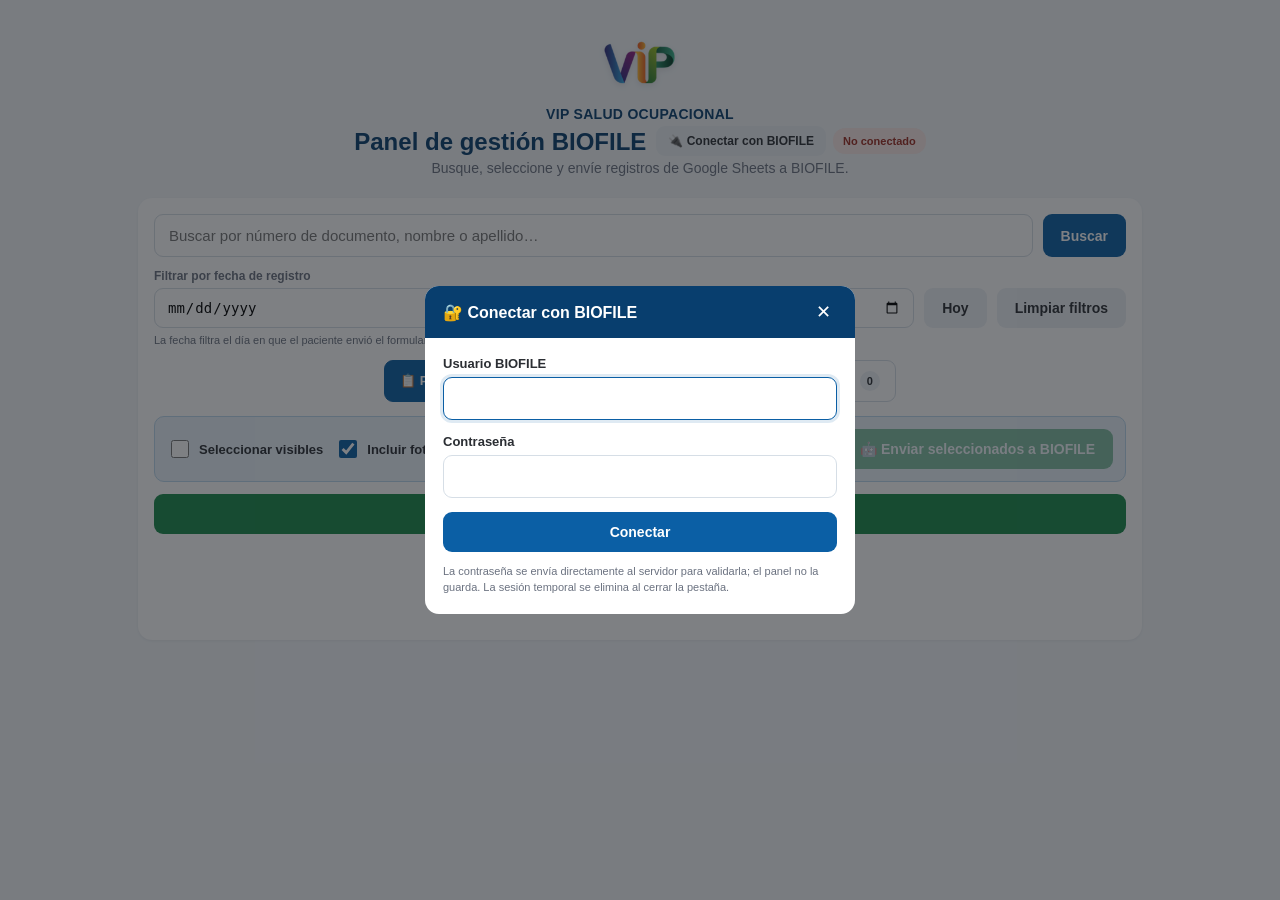
==== commit 54068f52: "Add secure multi-user BIOFILE login" ====
--- a/index.html
+++ b/index.html
@@ -715,9 +715,19 @@
 
   .logo-vip-panel{display:block;width:76px;height:76px;object-fit:contain;margin:0 auto 6px;filter:drop-shadow(0 2px 3px rgba(0,0,0,.10));}
   .conexion-wrap{display:flex;align-items:center;gap:7px;flex-wrap:wrap;justify-content:center;}
-  .estado-conexion{font-size:11px;font-weight:800;border-radius:99px;padding:5px 9px;white-space:nowrap;}
+  .estado-conexion{font-size:11px;font-weight:800;border-radius:12px;padding:6px 10px;line-height:1.35;max-width:390px;}
   .estado-conexion.conectado{background:#E7F5EC;color:#146B3A;}
   .estado-conexion.desconectado{background:#FBEAE8;color:#9C2C22;}
+  .modal-conexion{max-width:430px;}
+  .campo-login{display:block;margin-bottom:14px;}
+  .campo-login span{display:block;font-size:13px;font-weight:750;color:var(--gris-txt);margin-bottom:6px;}
+  .campo-login input{width:100%;padding:12px 13px;border:1.5px solid var(--borde);border-radius:9px;font-size:15px;}
+  .campo-login input:focus{outline:none;border-color:var(--azul);box-shadow:0 0 0 3px rgba(11,95,165,.13);}
+  .conexion-actual{margin:0 0 14px;padding:11px 12px;border-radius:9px;background:var(--verde-claro);color:#146B3A;font-size:13px;font-weight:700;line-height:1.4;}
+  .error-conexion{margin:0 0 14px;padding:10px 12px;border-radius:9px;background:#FBEAE8;color:#9C2C22;font-size:13px;line-height:1.4;}
+  .acciones-conexion{display:flex;gap:9px;flex-wrap:wrap;}
+  .acciones-conexion .btn{flex:1;}
+  .nota-conexion{font-size:11px;color:var(--gris-suave);line-height:1.45;margin:12px 0 0;}
   @media(max-width:520px){.logo-vip-panel{width:66px;height:66px}.header-linea{flex-direction:column}.conexion-wrap{width:100%}.conexion-wrap .btn{width:auto;}}
 
 
@@ -1048,6 +1058,23 @@
   </section>
 </div>
 
+<div class="modal-fondo oculto" id="modalConexion" role="dialog" aria-modal="true" aria-labelledby="tituloModalConexion">
+  <form class="modal-caja modal-conexion" id="formConexion">
+    <div class="modal-header"><span id="tituloModalConexion">🔐 Conectar con BIOFILE</span><button type="button" class="btn-cerrar-modal" id="btnCerrarModalConexion" aria-label="Cerrar">✕</button></div>
+    <div class="modal-cuerpo">
+      <div class="conexion-actual oculto" id="conexionActual"></div>
+      <label class="campo-login"><span>Usuario BIOFILE</span><input type="text" id="loginUsuario" autocomplete="username" autocapitalize="characters" spellcheck="false" maxlength="150" required></label>
+      <label class="campo-login"><span>Contraseña</span><input type="password" id="loginContrasena" autocomplete="current-password" maxlength="500" required></label>
+      <div class="error-conexion oculto" id="errorConexion" role="alert"></div>
+      <div class="acciones-conexion">
+        <button type="submit" class="btn btn-azul" id="btnIniciarSesion">Conectar</button>
+        <button type="button" class="btn btn-gris oculto" id="btnCerrarSesion">Cerrar sesión actual</button>
+      </div>
+      <p class="nota-conexion">La contraseña se envía directamente al servidor para validarla; el panel no la guarda. La sesión temporal se elimina al cerrar la pestaña.</p>
+    </div>
+  </form>
+</div>
+
 <div class="modal-fondo oculto" id="modalReporte">
   <div class="modal-caja">
     <div class="modal-header"><span>📊 Reporte para empresa</span><button type="button" class="btn-cerrar-modal" id="btnCerrarModalReporte">✕</button></div>
@@ -1059,13 +1086,12 @@
 <script src="https://cdnjs.cloudflare.com/ajax/libs/xlsx/0.18.5/xlsx.full.min.js"></script>
 <script>
 /* ===================== CONFIGURACIÓN ===================== */
-const URL_APPS_SCRIPT = "https://script.google.com/macros/s/AKfycbzRTN_j8Y2j03xJvxZoqAofDPBdRTvkHqcYUep-zuoxMSHj7N2qg8Cul6tyQ-xUNAlP/exec";
 const URL_APPS_SCRIPT_ORDEN = "https://script.google.com/macros/s/AKfycbyi519Shbz07KOhOb2SWNmvZZcqTJQxVe6snS3mtwuY7iW45Fo7ml2AYGZjLtMb8VKy/exec";
-const CLAVE_CONSULTA = "vip2026";
 const BIOFILE_API_URL = "https://biofile-render-endpoint.onrender.com";
-const CLAVE_SESION = "vip_biofile_api_key";
-const TRABAJOS_STORAGE = "vip_biofile_trabajos_v2";
-const MANUALES_STORAGE = "vip_biofile_ingresados_manuales_v2";
+const TOKEN_SESION = "vip_biofile_session_token_v3";
+const USUARIO_SESION = "vip_biofile_session_user_v3";
+const TRABAJOS_STORAGE = "vip_biofile_trabajos_v3";
+const MANUALES_STORAGE = "vip_biofile_ingresados_manuales_v3";
 
 const CAMPOS_BIOFILE = [
   ["Tipo doc","Tipo de documento","Datos personales"],
@@ -1100,8 +1126,8 @@
 let indiceRegistroActual = -1;
 let pestañaActiva = 'pendiente';
 let seleccionados = new Set();
-let trabajos = cargarObjetoLocal(TRABAJOS_STORAGE, {});
-let documentosManuales = new Set(cargarObjetoLocal(MANUALES_STORAGE, []));
+let trabajos = {};
+let documentosManuales = new Set();
 let indiceSecuencial = 0;
 let cargandoRegistros = false;
 let ultimoPoll = 0;
@@ -1117,11 +1143,22 @@
 function cargarObjetoLocal(clave, valorDefecto){
   try{ const v = localStorage.getItem(clave); return v ? JSON.parse(v) : valorDefecto; }catch(_e){ return valorDefecto; }
 }
-function guardarTrabajos(){ localStorage.setItem(TRABAJOS_STORAGE, JSON.stringify(trabajos)); }
-function guardarManuales(){ localStorage.setItem(MANUALES_STORAGE, JSON.stringify([...documentosManuales])); }
+function usuarioSesion(){
+  try{return JSON.parse(sessionStorage.getItem(USUARIO_SESION)||'null');}catch(_e){return null;}
+}
+function tokenSesion(){return sessionStorage.getItem(TOKEN_SESION)||'';}
+function claveUsuario(prefijo){const usuario=usuarioSesion();return usuario&&usuario.id?prefijo+':'+usuario.id:'';}
+function cargarEstadoUsuario(){
+  const claveTrabajos=claveUsuario(TRABAJOS_STORAGE),claveManuales=claveUsuario(MANUALES_STORAGE);
+  trabajos=claveTrabajos?cargarObjetoLocal(claveTrabajos,{}):{};
+  documentosManuales=new Set(claveManuales?cargarObjetoLocal(claveManuales,[]):[]);
+}
+function guardarTrabajos(){const clave=claveUsuario(TRABAJOS_STORAGE);if(clave)localStorage.setItem(clave,JSON.stringify(trabajos));}
+function guardarManuales(){const clave=claveUsuario(MANUALES_STORAGE);if(clave)localStorage.setItem(clave,JSON.stringify([...documentosManuales]));}
 function limpiarTexto(v){ return v === null || v === undefined ? '' : String(v).trim(); }
 function escaparHtml(v){ return limpiarTexto(v).replace(/[&<>'"]/g, c => ({'&':'&amp;','<':'&lt;','>':'&gt;',"'":'&#39;','"':'&quot;'}[c])); }
 function docDe(r){ return limpiarTexto(r && r["N° documento"]); }
+function filaDe(r){const fila=Number(r&&r.__fila);return Number.isInteger(fila)&&fila>=2?fila:0;}
 function estadoHoja(r){ return limpiarTexto(r && r["ESTADO_BIOFILE"]).toUpperCase(); }
 function numeroOrden(r){ return limpiarTexto(r && (r["NUMERO_OS_BIOFILE"] || r["NUMERO_ORDEN"])); }
 function errorHoja(r){ return limpiarTexto(r && r["ERROR_BIOFILE"]); }
@@ -1351,46 +1388,117 @@
 }
 document.getElementById('btnConsultarExamenes').addEventListener('click',()=>consultarExamenesAsociados(true));
 
-function pedirClaveApi(forzar=false){
-  let clave=forzar ? '' : (sessionStorage.getItem(CLAVE_SESION) || '');
-  if(clave) return clave;
-  clave=prompt('Ingrese la clave API configurada en Render. Se guardará únicamente mientras esta sesión del navegador permanezca abierta:') || '';
-  clave=clave.trim();
-  if(clave) sessionStorage.setItem(CLAVE_SESION, clave);
-  return clave;
-}
-async function llamarApi(ruta, opciones={}){
-  const clave=pedirClaveApi(false); if(!clave) throw new Error('No se configuró la clave de acceso al robot.');
-  const respuesta=await fetch(BIOFILE_API_URL+ruta,{...opciones,headers:{'Content-Type':'application/json','X-API-Key':clave,...(opciones.headers||{})}});
-  const texto=await respuesta.text(); let data={}; try{data=texto?JSON.parse(texto):{};}catch(_e){throw new Error('Render respondió con un formato no válido.');}
-  if(respuesta.status===401){sessionStorage.removeItem(CLAVE_SESION);actualizarEstadoConexion();throw new Error('La clave de conexión no es correcta. Presione “Conectar con BIOFILE” e ingrésela nuevamente.');}
-  if(!respuesta.ok && respuesta.status!==409) throw new Error(data.error || `Error HTTP ${respuesta.status}`);
-  return {data,status:respuesta.status};
-}
+const modalConexion=document.getElementById('modalConexion');
+const formConexion=document.getElementById('formConexion');
+const loginUsuario=document.getElementById('loginUsuario');
+const loginContrasena=document.getElementById('loginContrasena');
 
 function actualizarEstadoConexion(){
-  const conectado=Boolean(sessionStorage.getItem(CLAVE_SESION));
+  const usuario=usuarioSesion();
+  const conectado=Boolean(tokenSesion()&&usuario&&usuario.nombre);
   const estado=document.getElementById('estadoConexion');
   const boton=document.getElementById('btnConfigurarAcceso');
-  estado.textContent=conectado?'Conectado en esta sesión':'No conectado';
+  estado.textContent=conectado?`Hola ${usuario.nombre}, estás conectado con BIOFILE.`:'No conectado';
   estado.classList.toggle('conectado',conectado);estado.classList.toggle('desconectado',!conectado);
-  boton.textContent=conectado?'🔄 Cambiar conexión':'🔌 Conectar con BIOFILE';
-}
-document.getElementById('btnConfigurarAcceso').addEventListener('click',()=>{
-  const clave=pedirClaveApi(true);
-  if(clave){toast('Conexión guardada únicamente durante esta sesión del navegador.','exito');}
-  else{sessionStorage.removeItem(CLAVE_SESION);toast('No se guardó ninguna clave.','error');}
+  boton.textContent=conectado?'🔄 Cambiar usuario':'🔌 Conectar con BIOFILE';
+}
+function abrirModalConexion(){
+  const usuario=usuarioSesion();
+  const actual=document.getElementById('conexionActual');
+  const btnCerrarSesion=document.getElementById('btnCerrarSesion');
+  document.getElementById('errorConexion').classList.add('oculto');
+  if(usuario&&tokenSesion()){
+    actual.textContent=`Sesión actual: ${usuario.nombre}`;
+    actual.classList.remove('oculto');
+    btnCerrarSesion.classList.remove('oculto');
+    loginUsuario.value=usuario.usuario||usuario.nombre||'';
+  }else{
+    actual.classList.add('oculto');
+    btnCerrarSesion.classList.add('oculto');
+  }
+  loginContrasena.value='';
+  modalConexion.classList.remove('oculto');
+  setTimeout(()=>loginUsuario.focus(),0);
+}
+function cerrarModalConexion(){modalConexion.classList.add('oculto');}
+function limpiarSesionLocal(){
+  sessionStorage.removeItem(TOKEN_SESION);
+  sessionStorage.removeItem(USUARIO_SESION);
+  registrosCargados=[];seleccionados.clear();trabajos={};documentosManuales=new Set();
+  registroActual=null;indiceRegistroActual=-1;ficha.classList.remove('activa');panelBusqueda.style.display='block';
   actualizarEstadoConexion();
+  listaRegistros.innerHTML='<div class="estado-vacio">Conéctese con su usuario BIOFILE para consultar los registros.</div>';
+  actualizarContadores();actualizarBarraMasiva();
+}
+async function llamarApi(ruta,opciones={}){
+  const token=tokenSesion();
+  if(!token){abrirModalConexion();throw new Error('Inicie sesión con su usuario BIOFILE para continuar.');}
+  const respuesta=await fetch(BIOFILE_API_URL+ruta,{...opciones,headers:{'Content-Type':'application/json','Authorization':'Bearer '+token,...(opciones.headers||{})}});
+  const texto=await respuesta.text();let data={};try{data=texto?JSON.parse(texto):{};}catch(_e){throw new Error('Render respondió con un formato no válido.');}
+  if(respuesta.status===401){
+    limpiarSesionLocal();abrirModalConexion();
+    throw new Error('La sesión venció o ya no es válida. Inicie sesión nuevamente.');
+  }
+  if(!respuesta.ok&&respuesta.status!==409)throw new Error(data.error||`Error HTTP ${respuesta.status}`);
+  return {data,status:respuesta.status};
+}
+async function restaurarSesion(){
+  actualizarEstadoConexion();
+  if(!tokenSesion()||!usuarioSesion()){
+    limpiarSesionLocal();abrirModalConexion();return;
+  }
+  listaRegistros.innerHTML='<div class="estado-carga">Verificando sesión…</div>';
+  try{
+    const {data}=await llamarApi('/api/auth/me',{method:'GET'});
+    sessionStorage.setItem(USUARIO_SESION,JSON.stringify(data.usuario));
+    cargarEstadoUsuario();actualizarEstadoConexion();
+    await cargarRegistros(false);
+  }catch(error){
+    if(!tokenSesion())return;
+    listaRegistros.innerHTML='<div class="estado-vacio">No se pudo verificar la sesión: '+escaparHtml(error.message)+'</div>';
+  }
+}
+document.getElementById('btnConfigurarAcceso').addEventListener('click',abrirModalConexion);
+document.getElementById('btnCerrarModalConexion').addEventListener('click',cerrarModalConexion);
+document.getElementById('btnCerrarSesion').addEventListener('click',()=>{
+  limpiarSesionLocal();cerrarModalConexion();toast('Sesión cerrada en este navegador.','exito');
 });
-actualizarEstadoConexion();
+modalConexion.addEventListener('click',e=>{if(e.target===modalConexion)cerrarModalConexion();});
+document.addEventListener('keydown',e=>{if(e.key==='Escape'&&!modalConexion.classList.contains('oculto'))cerrarModalConexion();});
+formConexion.addEventListener('submit',async e=>{
+  e.preventDefault();
+  const boton=document.getElementById('btnIniciarSesion');
+  const errorEl=document.getElementById('errorConexion');
+  errorEl.classList.add('oculto');boton.disabled=true;boton.textContent='Conectando…';
+  try{
+    const respuesta=await fetch(BIOFILE_API_URL+'/api/auth/login',{
+      method:'POST',headers:{'Content-Type':'application/json'},
+      body:JSON.stringify({usuario:loginUsuario.value.trim(),contrasena:loginContrasena.value})
+    });
+    const texto=await respuesta.text();let data={};try{data=texto?JSON.parse(texto):{};}catch(_e){throw new Error('Render respondió con un formato no válido.');}
+    if(!respuesta.ok)throw new Error(data.error||`Error HTTP ${respuesta.status}`);
+    sessionStorage.setItem(TOKEN_SESION,data.token);
+    sessionStorage.setItem(USUARIO_SESION,JSON.stringify(data.usuario));
+    registrosCargados=[];seleccionados.clear();registroActual=null;indiceRegistroActual=-1;
+    ficha.classList.remove('activa');panelBusqueda.style.display='block';
+    loginContrasena.value='';cargarEstadoUsuario();actualizarEstadoConexion();cerrarModalConexion();
+    toast(data.mensaje||'Conexión establecida con BIOFILE.','exito');
+    await cargarRegistros(false);
+  }catch(error){
+    loginContrasena.value='';errorEl.textContent=error.message;errorEl.classList.remove('oculto');loginContrasena.focus();
+  }finally{boton.disabled=false;boton.textContent='Conectar';}
+});
 
 async function cargarRegistros(silencioso=false){
+  if(!tokenSesion()){
+    if(!silencioso)listaRegistros.innerHTML='<div class="estado-vacio">Conéctese con su usuario BIOFILE para consultar los registros.</div>';
+    return;
+  }
   if(cargandoRegistros) return; cargandoRegistros=true;
   if(!silencioso) listaRegistros.innerHTML='<div class="estado-carga">Cargando registros…</div>';
   try{
-    const url=URL_APPS_SCRIPT+'?accion=listar&clave='+encodeURIComponent(CLAVE_CONSULTA)+'&busqueda='+encodeURIComponent(inputBusqueda.value.trim());
-    const resp=await fetch(url,{cache:'no-store'}); const data=await resp.json();
-    if(!data.ok) throw new Error(data.error || 'Apps Script no pudo listar los registros.');
+    const {data}=await llamarApi('/api/registros?busqueda='+encodeURIComponent(inputBusqueda.value.trim()),{method:'GET'});
+    if(!data.ok) throw new Error(data.error || 'No fue posible listar los registros.');
     registrosCargados=Array.isArray(data.registros)?data.registros:[];
     sincronizarTrabajosConHoja(); pintarLista(); actualizarFichaAbierta();
   }catch(error){ if(!silencioso) listaRegistros.innerHTML='<div class="estado-vacio">No se pudieron cargar los registros: '+escaparHtml(error.message)+'</div>'; }
@@ -1476,7 +1584,7 @@
 
 document.getElementById('btnEnviarSeleccionados').addEventListener('click',async()=>{
   const docs=[...seleccionados]; if(!docs.length)return;
-  if(!pedirClaveApi(false))return;
+  if(!tokenSesion()){abrirModalConexion();return;}
   const conImagenes=document.getElementById('checkImagenesMasivo').checked;
   if(!confirm(`Se enviarán ${docs.length} registro(s) a BIOFILE${conImagenes?' con foto y firma':' sin imágenes'}. ¿Continuar?`))return;
   let aceptados=0, fallidos=0;
@@ -1493,8 +1601,11 @@
 async function enviarRegistro(r,subirImagenes=true,silencioso=false){
   const doc=docDe(r); if(!doc) throw new Error('El registro no tiene documento.');
   try{
-    const {data,status}=await llamarApi('/api/biofile/enviar',{method:'POST',body:JSON.stringify({documento:doc,subirImagenes:Boolean(subirImagenes)})});
-    const job=data.job; if(!job || !job.id) throw new Error('Render no devolvió un jobId.');
+    const fila=filaDe(r);
+    const {data,status}=await llamarApi('/api/biofile/enviar',{method:'POST',body:JSON.stringify({documento:doc,fila:fila||undefined,subirImagenes:Boolean(subirImagenes)})});
+    const job=data.job;
+    if(status===409&&!job)throw new Error(data.mensaje||'Ese paciente ya está siendo procesado por otro usuario.');
+    if(!job||!job.id)throw new Error('Render no devolvió un jobId.');
     trabajos[doc]={...job,jobId:job.id,estado:job.estado||'en_cola',subirImagenes:Boolean(subirImagenes),actualizadoEn:new Date().toISOString()}; guardarTrabajos();
     if(!silencioso) toast(status===409?'Ese paciente ya estaba en cola. Se continuará mostrando su proceso.':'Solicitud enviada a Render.','exito');
     pintarLista(); actualizarFichaAbierta(); iniciarPollRapido(); return trabajos[doc];
@@ -1720,7 +1831,7 @@
   const ws=XLSX.utils.json_to_sheet(datos);ws['!cols']=[{wch:30},{wch:16},{wch:18},{wch:15},{wch:20},{wch:18},{wch:15},{wch:42},{wch:12},{wch:12}];const wb=XLSX.utils.book_new();XLSX.utils.book_append_sheet(wb,ws,'Empleados');XLSX.writeFile(wb,'Reporte_'+nombre.replace(/[^a-zA-Z0-9]/g,'_')+'_'+new Date().toISOString().slice(0,10)+'.xlsx');modalReporte.classList.add('oculto');
 }
 
-cargarRegistros(false);
+restaurarSesion();
 </script>
 </body>
 </html>
